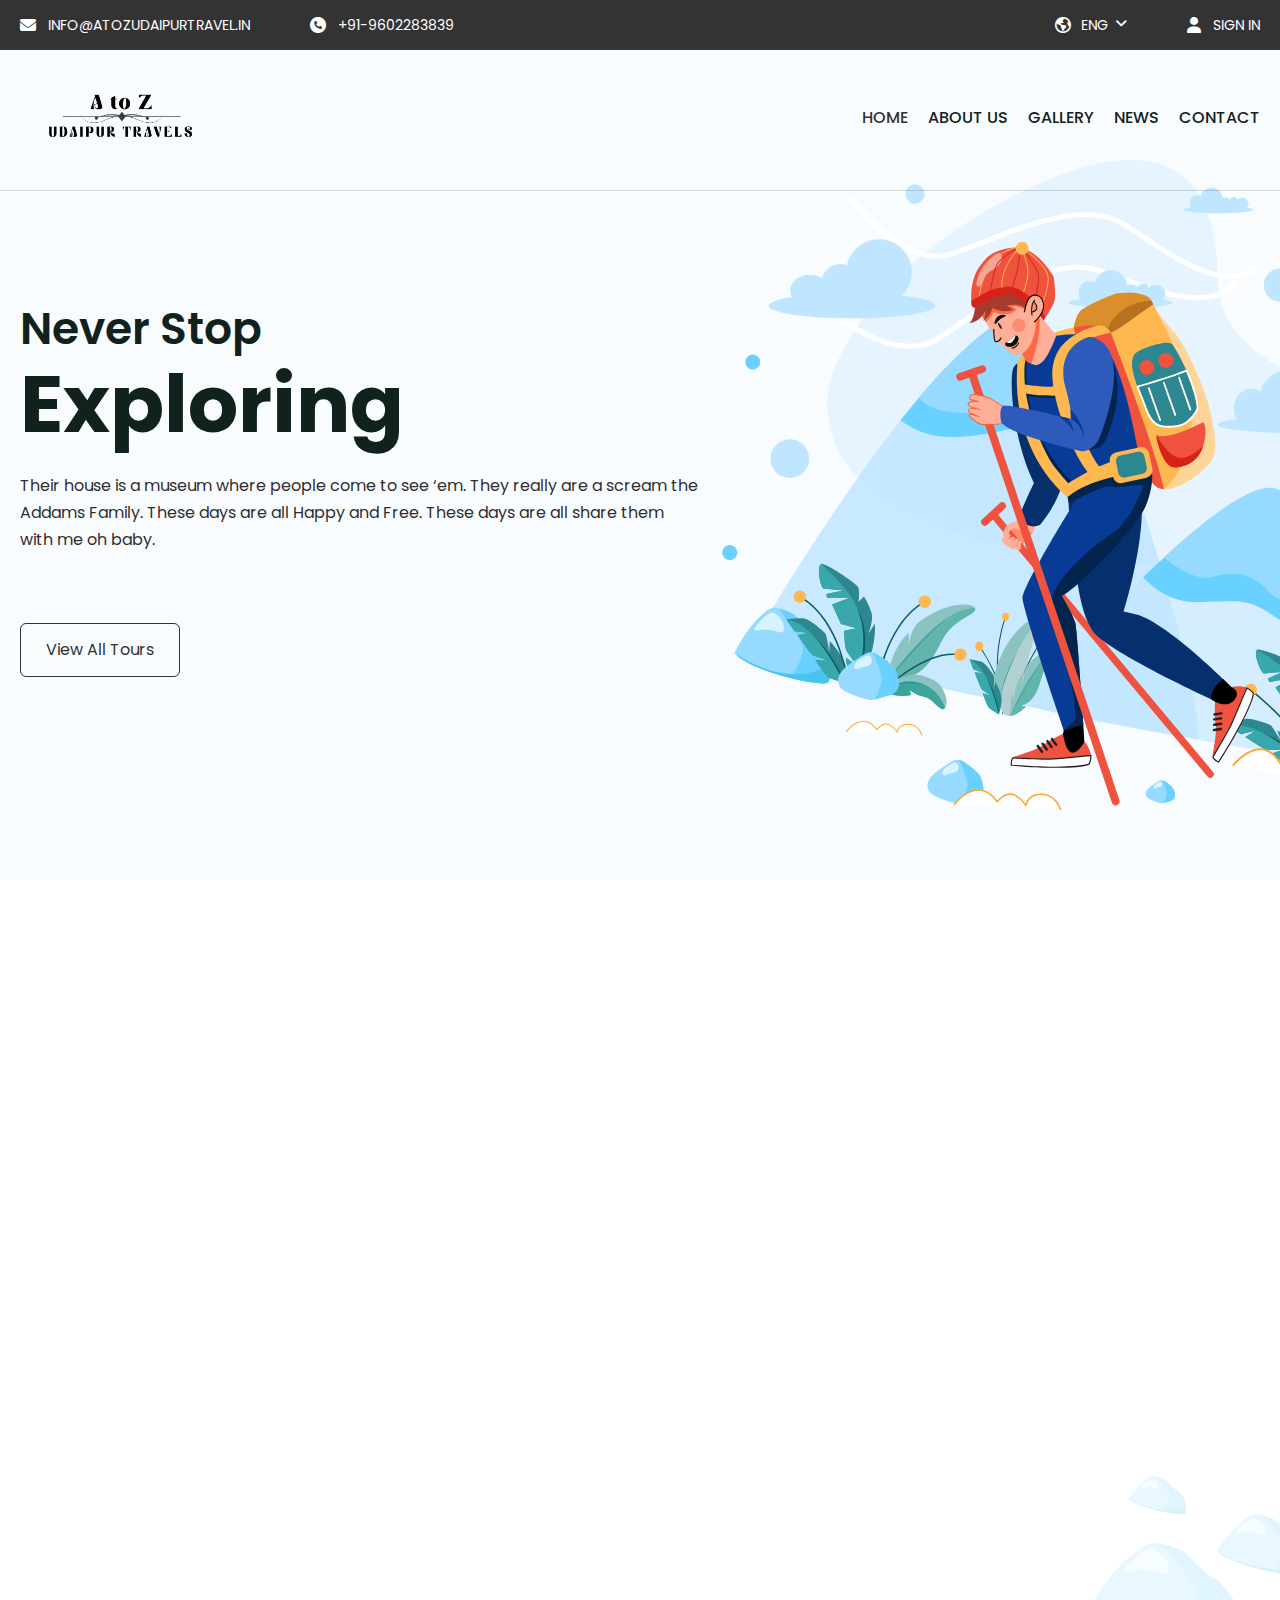
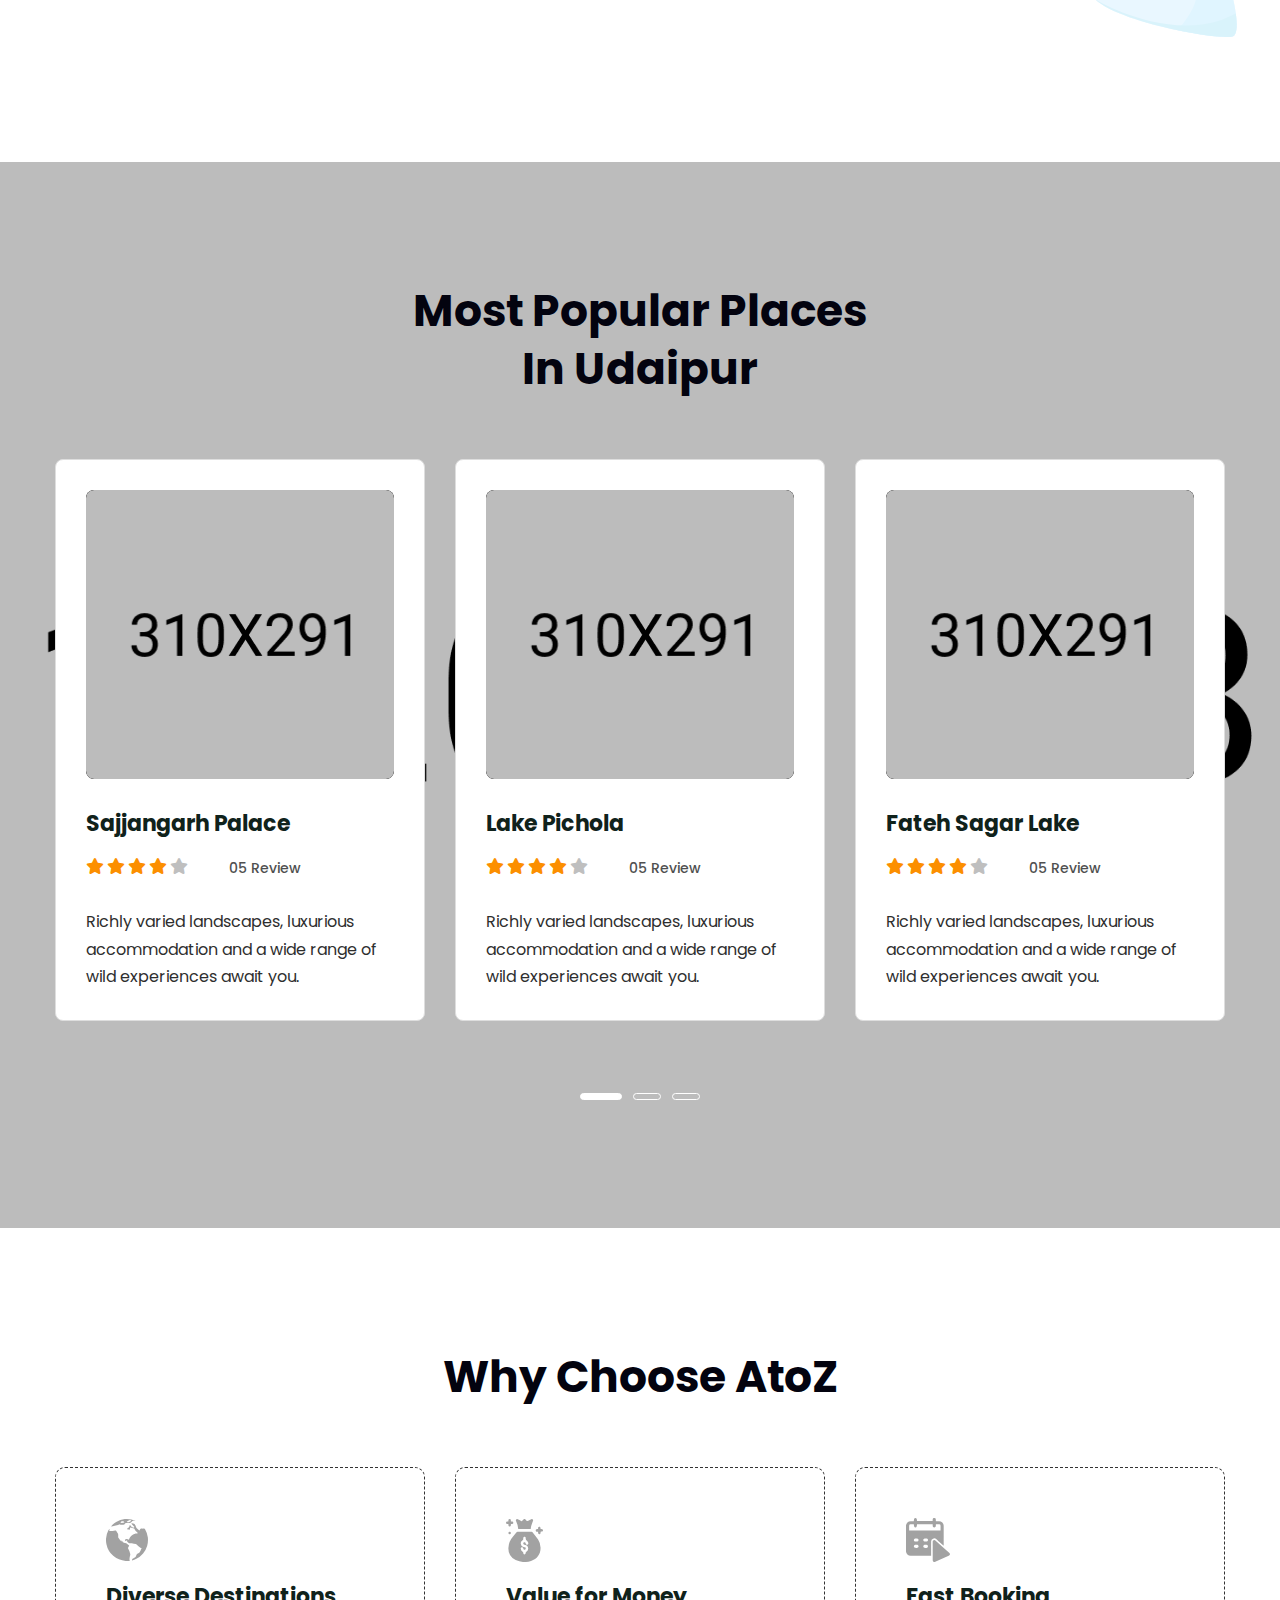
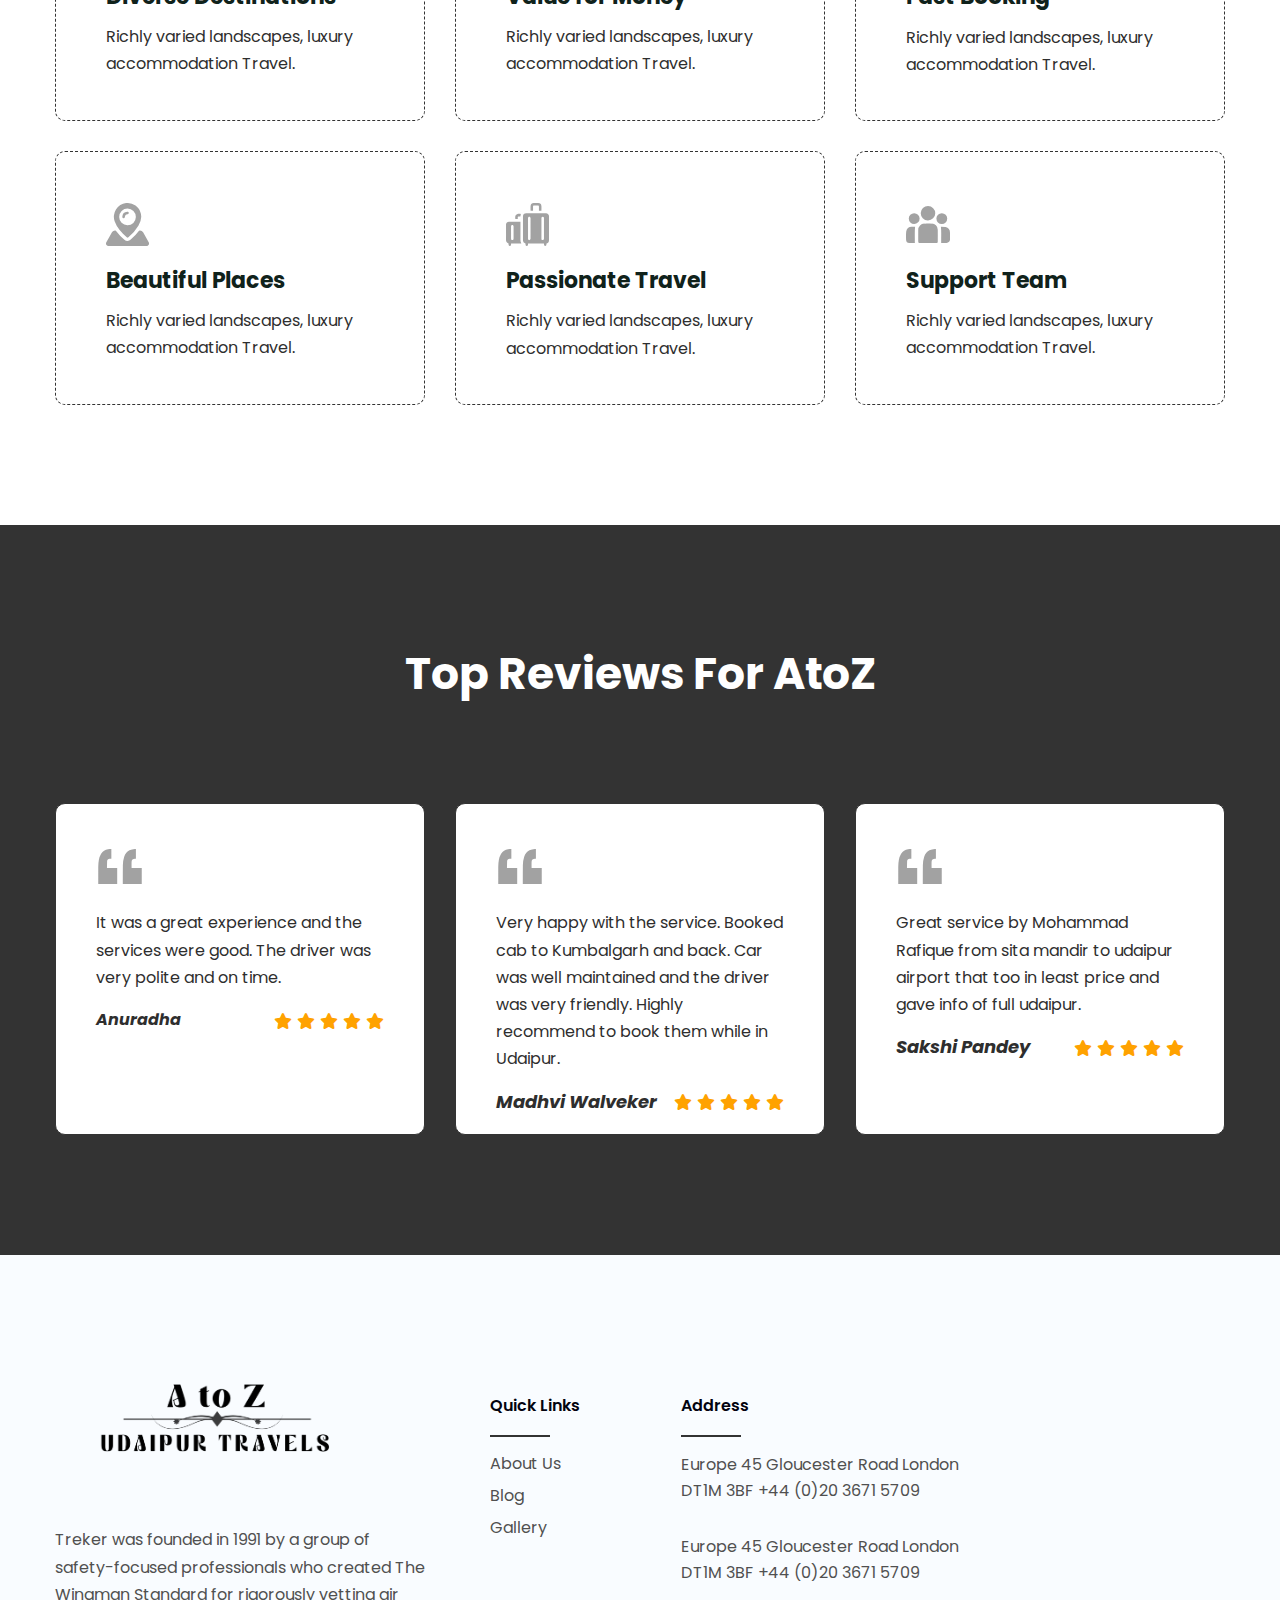
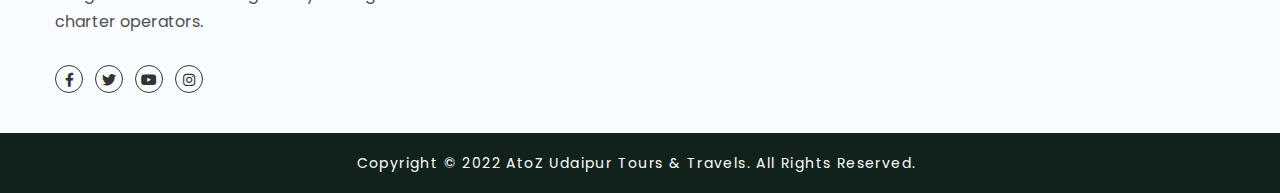
==== index.html @ 9db87d80 "updatw" ====
<!DOCTYPE html>
<html lang="en">
<head>
<meta charset="utf-8">
<title>AtoZ  Tours & Travel</title>
<!-- Stylesheets -->
<link href="css/bootstrap.css" rel="stylesheet">
<link href="css/style.css" rel="stylesheet">
<link rel="shortcut icon" href="images/favicon.png" type="image/x-icon">
<link rel="icon" href="images/favicon.png" type="image/x-icon">
<!-- Responsive -->
<meta http-equiv="X-UA-Compatible" content="IE=edge">
<meta name="viewport" content="width=device-width, initial-scale=1.0, maximum-scale=1.0, user-scalable=0">
<link href="css/responsive.css" rel="stylesheet">
<!--[if lt IE 9]><script src="https://cdnjs.cloudflare.com/ajax/libs/html5shiv/3.7.3/html5shiv.js"></script><![endif]--> 

</head>

<body>
  <div class="page-wrapper"> 
  
    <!-- Preloader -->
    <div class="preloader"></div> 
	
    <div class="search-backdrop"></div>
	
    <!-- Main Header-->
    <header class="main-header">
        <div class="header-top">
            <div class="auto-container">
                <div class="inner clearfix">
                    <div class="top-left clearfix">
                        <ul class="info clearfix">
                            <li><i class="icon fa fa-envelope"></i> <a href="mailto:INFO@TREKER.COM">info@atozudaipurtravel.in</a></li>
                            <li><i class="icon fa fa-phone-circle"></i> <a href="tel:+11256326501">+91-9602283839</a></li>
                        </ul>
                    </div>
                    <div class="top-right clearfix">
                        <div class="lang-box">
                            <div class="lang-btn clearfix"><span class="img far fa-globe-americas"></span><span class="txt">Eng</span><span class="icon far fa-angle-down"></span></div>
                            <ul class="lang-list">
                                <li><a href="#">Tur</a></li>
                                <li><a href="#">Esp</a></li>
                                <li><a href="#">Rus</a></li>
                            </ul>
                        </div>
                        <div class="login"><i class="icon fa fa-user"></i> <a href="#">SIGN IN</a></div>
                    </div>
                </div>
            </div>
        </div>
        <!-- Header Upper -->
        <div class="header-upper">        
            <div class="auto-container">
                <!-- Main Box -->
                <div class="main-box clearfix">
                    <!--Logo-->
                    <div class="logo-box">
                         <div class="logo"><a href="index.html" title="Treker"><img src="images/resource//logo.png" alt="" title="Treker" style="height: 90px;"></a></div>
                    </div>

                    <div class="nav-box clearfix">
                        <!--Nav Outer-->
                        <div class="nav-outer clearfix">         
                            <nav class="main-menu">
                                <ul class="navigation clearfix">
                                    <li class="current dropdown"><a href="index.html">Home</a>
                                        <ul>
                                            <li><a href="index.html">Home 01</a></li>
                                            <li><a href="index-2.html">Home 02</a></li>
                                        </ul>
                                    </li>
                                    <li class="dropdown"><a href="about.html">About Us</a>
                                        <!-- <ul>
                                            <li><a href="team.html">Our Team</a></li>
                                            <li><a href="team-member.html">Team Member</a></li>
                                            <li><a href="faq.html">FAQs</a></li>
                                        
                                        </ul> -->
                                    </li>
                                    <li><a href="gallery.html">Gallery</a></li>
                                  
                                        <!-- <ul>
                                            <li><a href="packages.html">Packages 01</a></li>
                                            <li><a href="booking.html">Booking</a></li>
                                        </ul> -->
                                      
                                    <!-- <li class="dropdown"><a href="shop.html">Shop</a>
                                        <ul>
                                            <li><a href="shop.html">Our Shop</a></li>
                                            <li><a href="product-single.html">Product Details</a></li>
                                            <li><a href="wishlist.html">My Wishlist</a></li>
                                            <li><a href="shopping-cart.html">Shopping Cart</a></li>
                                            <li><a href="checkout.html">Checkout</a></li>
                                            <li><a href="signup.html">Signup</a></li>
                                            <li><a href="login.html">Login</a></li>
                                            <li><a href="reset-password.html">Forgot Password</a></li>
                                        </ul>
                                    </li> -->
                                   
                                    <!-- <li><a href="trekking.html">Trekking</a></li>
                                    <li class="dropdown"><a href="#">Pages</a>
                                        <ul>
                                            <li><a href="activities.html">Activities</a></li>
                                            <li><a href="destinations-2.html">Destinations 02</a></li>
                                            <li><a href="tours.html">Tours</a></li>
                                            <li></li>
                                            <li><a href="packages-2.html">Packages 02</a></li>
                                            <li></li>
                                            <li><a href="terms-conditions.html">Terms & Conditions</a></li>
                                            <li><a href="error-page.html">404 Page</a></li>
                                        </ul>
                                    </li> -->
                                    <li class="dropdown"><a href="blog.html">News</a>
                                        <ul>
                                            <li><a href="blog.html">Our Blog</a></li>
                                            <!-- <li><a href="blog-2.html">Blog Classic</a></li> -->
                                            <li><a href="blog-single.html">Blog Details</a></li>
                                        </ul>
                                    </li>
                                    <li><a href="contact.html">Contact</a></li>
                                </ul>
                            </nav>
                            <!-- Main Menu End-->
                        </div>
                        <!--Nav Outer End-->
<!-- 
                        <div class="links-box clearfix">
                            <div class="link search-btn search-toggle"><span class="icon far fa-search"></span></div>
                            <div class="link fav-btn"><a href="#"><span class="icon far fa-heart"></span><span class="count">02</span></a></div>
                            <div class="link cart-btn"><a href="#" class="clearfix"><div class="cart-info"><span class="icon far fa-shopping-cart"></span>00 Items</div><div class="amount">$ 00:00</div></a></div>
                        </div> -->

                        <!-- Hidden Nav Toggler -->
                        <!-- <div class="nav-toggler">
                            <button class="hidden-bar-opener"><span class="icon"><img src="images/icons/menu-icon.svg" alt=""></span></button>
                        </div> -->

                    </div>

                    <!-- End Header Upper -->
                    <div class="search-box">
                        <div class="outer-container">
                            <div class="inner-box">
                                <div class="form-box">
                                    <div class="s-close-btn"><span class="icon far fa-times"></span></div>
                                    <span class="s-icon fa fa-search"></span>
                                    <form method="post" action="index.html">
                                        <div class="form-group">
                                            <input type="search" name="search" value="" placeholder="Search Here" required="">
                                        </div>
                                    </form>
                                </div>
                            </div>
                        </div>
                    </div>

                </div>
            </div>
        </div>
    </header>
    <!--End Main Header -->

    <!--Search Backdrop-->
    <div class="search-backdrop"></div>
		
    <!-- Menu Backdrop -->
    <div class="menu-backdrop"></div>

    <!-- Hidden Navigation Bar -->
    <section class="hidden-bar">
        <!-- Hidden Bar Wrapper -->
        <div class="hidden-bar-wrapper">
            <div class="hidden-bar-closer"><span class="icon"><svg class="icon-close" role="presentation" viewBox="0 0 16 14"><path d="M15 0L1 14m14 0L1 0" stroke="currentColor" fill="none" fill-rule="evenodd"></path></svg></span></div>
            <div class="nav-logo-box">
                <div class="logo"><a href="index.html" title="Treker"><img src="images/logo.svg" alt="" title="Treker"></a></div>
            </div>
            <!-- .Side-menu -->
            <div class="side-menu">
                 <ul class="navigation clearfix">
                    <li class="current dropdown"><a href="index.html">Home</a>
                        <ul>
                            <li><a href="index.html">Home 01</a></li>
                            <li><a href="index-2.html">Home 02</a></li>
                        </ul>
                    </li>
                    <li class="dropdown"><a href="about.html">About Us</a>
                        <ul>
                            <!-- <li><a href="team.html">Our Team</a></li>
                            <li><a href="team-member.html">Team Member</a></li>
                            <li><a href="faq.html">FAQs</a></li> -->
                          
                        </ul>
                    </li>
                    <li><a href="gallery.html">Gallery</a></li>
                    <!-- <li class="dropdown"><a href="shop.html">Shop</a>
                        <ul>
                            <li><a href="shop.html">Our Shop</a></li>
                            <li><a href="product-single.html">Product Details</a></li>
                            <li><a href="wishlist.html">My Wishlist</a></li>
                            <li><a href="shopping-cart.html">Shopping Cart</a></li>
                            <li><a href="checkout.html">Checkout</a></li>
                            <li><a href="signup.html">Signup</a></li>
                            <li><a href="login.html">Login</a></li>
                            <li><a href="reset-password.html">Forgot Password</a></li>
                        </ul>
                    </li> -->
             
                    <!-- <li><a href="trekking.html">Trekking</a></li>
                    <li class="dropdown"><a href="#">Pages</a>
                        <ul>
                            <li><a href="activities.html">Activities</a></li>
                            <li><a href="destinations-2.html">Destinations 02</a></li>
                            <li><a href="tours.html">Tours</a></li>
                            <li><a href="packages.html">Packages 01</a></li>
                            <li><a href="packages-2.html">Packages 02</a></li>
                            <li><a href="booking.html">Booking</a></li>
                            <li><a href="terms-conditions.html">Terms & Conditions</a></li>
                            <li><a href="error-page.html">404 Page</a></li>
                        </ul>
                    </li> -->
                    <li class="dropdown"><a href="blog.html">News</a>
                        <ul>
                            <li><a href="blog.html">Our Blog</a></li>
                            <!-- <li><a href="blog-2.html">Blog Classic</a></li> -->
                            <li><a href="blog-single.html">Blog Details</a></li>
                        </ul>
                    </li>
                    <li><a href="contact.html">Contact</a></li>
                </ul>
            </div><!-- /.Side-menu -->
        
        </div><!-- / Hidden Bar Wrapper -->
    </section>
    <!-- / Hidden Bar -->
	

    <!-- Banner Section -->
    <section class="banner-section">
        
        <div class="banner-container">
            <div class="banner-slider-box">
                <!--Slide Item-->
                <div class="slide-item">
                    <div class="auto-container">
                      <div class="content-box">
                            <div class="content">
                                <div class="clearfix">
                                    <div class="inner">
                                        <!-- <div class="bg-image"><img src="images/main-slider/banner-bg-text.svg" alt="" title=""></div> -->
                                        <h2>Never Stop</h2>
                                        <h1><span>Exploring</span></h1>
                                        <div class="text">Their house is a museum where people come to see ‘em. They really are a scream the Addams Family. These days are all Happy and Free. These days are all share them with me oh baby.</div>
                                        <div class="links-box clearfix">
                                            <div class="link"><a href="#" class="theme-btn btn-style-one"><span>View All Tours</span></a></div>
                                           
                                        </div>
                                    </div>
                                    
                                </div>
                            </div>
                            <div class="banner-image">
                                <div class="image"><img src="images/main-slider/banner-image-1.svg" alt="" title=""></div>
                            </div>
                        </div>
                    </div>
                </div>

            </div>
        </div>
    </section>
    <!--End Banner Section -->

    <!--About Us Section-->
    <section class="about-us">
        <div class="floated-icon right"><img src="images/resource/about-stone-right.svg" alt="" title=""></div>
        <div class="auto-container">
            <div class="row clearfix">
                <!--Text Col-->
                <div class="text-col col-lg-6 col-md-12 col-sm-12">
                    <div class="inner wow fadeInRight" data-wow-duration="1500ms" data-wow-delay="0ms">
                        <div class="title-box">
                            
                            <h2><span style="">Rajasthan</span> Best Travel Agency</h2>
                            <div class="text">Since 2014, we’ve helped more than 500,000 people of all ages enjoy the best outdoor experience of their lives. Whether it’s for one day or a two-week vacation, close to home or a foreign land.</div>
                        </div>
                        <div class="lower-box">
                            <div class="lower-inner clearfix">
                                <div class="text-content">
                                    <ul>
                                        <li>Ratione voluptatem.sequi nesciunt.</li>
                                        <li>Ratione voluptatem.</li>
                                        <li>Ratione voluptatem sequi.</li>
                                    </ul>
                                </div>
                               
                            </div>
                        </div>
                    </div>
                </div>
                <!--Image Col-->
                <div class="image-col col-lg-6 col-md-12 col-sm-12">
                    <div class="inner wow fadeInLeft" data-wow-duration="1500ms" data-wow-delay="0ms">
                        <div class="bg-image">
                            <img src="images/resource/about-vector-1.png" alt="" title="">
                        </div>
                        <div class="image-box">
                            <img src="images/resource/about-image-1.svg" alt="" title="">
                        </div>
                    </div>
                </div>
            </div>
        </div>
    </section>

    <!--Popular Section-->
    <section class="popular-section">
        <div class="bg-layer" style="background-image: url(images/background/image-1.jpg);"></div>
        <div class="auto-container">
            <div class="title-box centered">
                <h2><span> Most Popular Places in Udaipur</span></h2>
            </div>
            <div class="carousel-box">
                <div class="popular-carousel owl-theme owl-carousel">
				
                    <!-- Block -->
                    <div class="trek-block-one">
                        <div class="inner-box">
                            <div class="image-box">
                                <div class="image"><a href="packages.html"><img src="images/resource/f-image-1.jpg" alt="" title=""></a></div>
                            </div>
                            <div class="lower-content">
                                <h4><a href="packages.html">Sajjangarh Palace</a></h4>
                                <div class="ratings clearfix">
                                    <div class="stars"><i class="fa fa-star"></i><i class="fa fa-star"></i><i class="fa fa-star"></i><i class="fa fa-star"></i><i class="fa fa-star empty"></i></div>
                                    <div class="rev"><a href="#">05 Review</a></div>
                                </div>
                                <div class="text">Richly varied landscapes, luxurious accommodation and a wide range of wild experiences await you. </div>
                            </div>
                            <!-- -->
                        </div>
                    </div>

                  
                    <div class="trek-block-one">
                        <div class="inner-box">
                            <div class="image-box">
                                <div class="image"><a href="packages.html"><img src="images/resource/f-image-2.jpg" alt="" title=""></a></div>
                              
                            </div>
                            <div class="lower-content">
                                <h4><a href="packages.html">Lake Pichola</a></h4>
                                <div class="ratings clearfix">
                                    <div class="stars"><i class="fa fa-star"></i><i class="fa fa-star"></i><i class="fa fa-star"></i><i class="fa fa-star"></i><i class="fa fa-star empty"></i></div>
                                    <div class="rev"><a href="packages.html">05 Review</a></div>
                                </div>
                                <div class="text">Richly varied landscapes, luxurious accommodation and a wide range of wild experiences await you. </div>
                            </div>
                           
                        </div>
                    </div>

                  
                    <div class="trek-block-one">
                        <div class="inner-box">
                            <div class="image-box">
                                <div class="image"><a href="packages.html"><img src="images/resource/f-image-3.jpg" alt="" title=""></a></div>
                               
                            </div>
                            <div class="lower-content">
                                <h4><a href="#">Fateh Sagar Lake</a></h4>
                                <div class="ratings clearfix">
                                    <div class="stars"><i class="fa fa-star"></i><i class="fa fa-star"></i><i class="fa fa-star"></i><i class="fa fa-star"></i><i class="fa fa-star empty"></i></div>
                                    <div class="rev"><a href="packages.html">05 Review</a></div>
                                </div>
                                <div class="text">Richly varied landscapes, luxurious accommodation and a wide range of wild experiences await you. </div>
                            </div>
                           
                        </div>
                    </div>

                    <!-- Block -->
                    <div class="trek-block-one">
                        <div class="inner-box">
                            <div class="image-box">
                                <div class="image"><a href="packages.html"><img src="images/resource/f-image-1.jpg" alt="" title=""></a></div>
                               
                            </div>
                            <div class="lower-content">
                                <h4><a href="packages.html">Jagmandir</a></h4>
                                <div class="ratings clearfix">
                                    <div class="stars"><i class="fa fa-star"></i><i class="fa fa-star"></i><i class="fa fa-star"></i><i class="fa fa-star"></i><i class="fa fa-star empty"></i></div>
                                    <div class="rev"><a href="#">05 Review</a></div>
                                </div>
                                <div class="text">Richly varied landscapes, luxurious accommodation and a wide range of wild experiences await you. </div>
                            </div>
                          
                        </div>
                    </div>

                  
                    <div class="trek-block-one">
                        <div class="inner-box">
                            <div class="image-box">
                                <div class="image"><a href="packages.html"><img src="images/resource/f-image-2.jpg" alt="" title=""></a></div>
                               
                            </div>
                            <div class="lower-content">
                                <h4><a href="packages.html">Saheliyon Ki Bari</a></h4>
                                <div class="ratings clearfix">
                                    <div class="stars"><i class="fa fa-star"></i><i class="fa fa-star"></i><i class="fa fa-star"></i><i class="fa fa-star"></i><i class="fa fa-star empty"></i></div>
                                    <div class="rev"><a href="packages.html">05 Review</a></div>
                                </div>
                                <div class="text">Richly varied landscapes, luxurious accommodation and a wide range of wild experiences await you. </div>
                            </div>
                          
                        </div>
                    </div>

                  
                    <div class="trek-block-one">
                        <div class="inner-box">
                            <div class="image-box">
                                <div class="image"><a href="packages.html"><img src="images/resource/f-image-3.jpg" alt="" title=""></a></div>
                                
                            </div>
                            <div class="lower-content">
                                <h4><a href="#">Doodh Talai</a></h4>
                                <div class="ratings clearfix">
                                    <div class="stars"><i class="fa fa-star"></i><i class="fa fa-star"></i><i class="fa fa-star"></i><i class="fa fa-star"></i><i class="fa fa-star empty"></i></div>
                                    <div class="rev"><a href="packages.html">05 Review</a></div>
                                </div>
                                <div class="text">Richly varied landscapes, luxurious accommodation and a wide range of wild experiences await you. </div>
                            </div>
                           
                        </div>
                    </div>
					
					<!-- Block -->
                    <div class="trek-block-one">
                        <div class="inner-box">
                            <div class="image-box">
                                <div class="image"><a href="packages.html"><img src="images/resource/f-image-1.jpg" alt="" title=""></a></div>
                                
                            </div>
                            <div class="lower-content">
                                <h4><a href="packages.html">City Palace</a></h4>
                                <div class="ratings clearfix">
                                    <div class="stars"><i class="fa fa-star"></i><i class="fa fa-star"></i><i class="fa fa-star"></i><i class="fa fa-star"></i><i class="fa fa-star empty"></i></div>
                                    <div class="rev"><a href="#">05 Review</a></div>
                                </div>
                                <div class="text">Richly varied landscapes, luxurious accommodation and a wide range of wild experiences await you. </div>
                            </div>
                           
                        </div>
                    </div>

                  
                    <div class="trek-block-one">
                        <div class="inner-box">
                            <div class="image-box">
                                <div class="image"><a href="packages.html"><img src="images/resource/f-image-2.jpg" alt="" title=""></a></div>
                                
                            </div>
                            <div class="lower-content">
                                <h4><a href="packages.html">Gangaur ghat</a></h4>
                                <div class="ratings clearfix">
                                    <div class="stars"><i class="fa fa-star"></i><i class="fa fa-star"></i><i class="fa fa-star"></i><i class="fa fa-star"></i><i class="fa fa-star empty"></i></div>
                                    <div class="rev"><a href="packages.html">05 Review</a></div>
                                </div>
                                <div class="text">Richly varied landscapes, luxurious accommodation and a wide range of wild experiences await you. </div>
                            </div>
                           
                        </div>
                    </div>

                  
                    <div class="trek-block-one">
                        <div class="inner-box">
                            <div class="image-box">
                                <div class="image"><a href="packages.html"><img src="images/resource/f-image-3.jpg" alt="" title=""></a></div>
                                
                            </div>
                            <div class="lower-content">
                                <h4><a href="#">sukhadiya circle</a></h4>
                                <div class="ratings clearfix">
                                    <div class="stars"><i class="fa fa-star"></i><i class="fa fa-star"></i><i class="fa fa-star"></i><i class="fa fa-star"></i><i class="fa fa-star empty"></i></div>
                                    <div class="rev"><a href="packages.html">05 Review</a></div>
                                </div>
                                <div class="text">Richly varied landscapes, luxurious accommodation and a wide range of wild experiences await you. </div>
                            </div>
                          
                        </div>
                    </div>

                </div>
            </div>
        </div>
    </section>

   <!--Why Section-->
   <section class="why-two">
    <div class="auto-container">

        <div class="title-box centered">
            
            <h2><span>Why Choose AtoZ</span></h2>
        </div>

        <div class="content-box">
            <div class="row clearfix">
                <div class="why-block-two col-xl-4 col-lg-4 col-md-6 col-sm-12">
                    <div class="inner-box">
                        <div class="icon-box"><img src="images/resource/icon-1.svg" alt="" style="filter: grayscale(100%);"></div>
                        <h4>Diverse Destinations</h4>
                        <div class="text">Richly varied landscapes, luxury accommodation Travel.</div>
                    </div>
                </div>
                <div class="why-block-two col-xl-4 col-lg-4 col-md-6 col-sm-12">
                    <div class="inner-box">
                        <div class="icon-box"><img src="images/resource/icon-2.svg" alt="" style="filter: grayscale(100%);"></div>
                        <h4>Value for Money</h4>
                        <div class="text">Richly varied landscapes, luxury accommodation Travel.</div>
                    </div>
                </div>
                <div class="why-block-two col-xl-4 col-lg-4 col-md-6 col-sm-12">
                    <div class="inner-box">
                        <div class="icon-box"><img src="images/resource/icon-4.svg" alt="" style="filter: grayscale(100%);"></div>
                        <h4>Fast Booking</h4>
                        <div class="text">Richly varied landscapes, luxury accommodation Travel.</div>
                    </div>
                </div>
                <div class="why-block-two col-xl-4 col-lg-4 col-md-6 col-sm-12">
                    <div class="inner-box">
                        <div class="icon-box"><img src="images/resource/icon-3.svg" alt="" style="filter: grayscale(100%);"></div>
                        <h4>Beautiful Places</h4>
                        <div class="text">Richly varied landscapes, luxury accommodation Travel.</div>
                    </div>
                </div>
                <div class="why-block-two col-xl-4 col-lg-4 col-md-6 col-sm-12">
                    <div class="inner-box">
                        <div class="icon-box"><img src="images/resource/icon-6.svg" alt="" style="filter: grayscale(100%);"></div>
                        <h4>Passionate Travel</h4>
                        <div class="text">Richly varied landscapes, luxury accommodation Travel.</div>
                    </div>
                </div>
                <div class="why-block-two col-xl-4 col-lg-4 col-md-6 col-sm-12">
                    <div class="inner-box">
                        <div class="icon-box"><img src="images/resource/icon-5.svg" alt="" style="filter: grayscale(100%);"></div>
                        <h4>Support Team</h4>
                        <div class="text">Richly varied landscapes, luxury accommodation Travel.</div>
                    </div>
                </div>
            </div>
        </div>
    </div>
</section>

    <!--Trending Destinations Section Sta-->
    <!-- <section class="trending-destinations">
        <div class="auto-container">

            <div class="title-box centered">
                <div class="subtitle">Top Destinations</div>
                <h2><span>Trending Destinations</span></h2>
            </div>

            <div class="gallery-box">
                <div class="masonry-container row clearfix">
                   
                    <div class="dest-block-one masonry-item col-lg-8 col-md-12 col-sm-12">
                        <div class="inner-box">
                            <div class="image-box"><a href="#"><img src="images/resource/gallery-1.jpg" alt=""></a></div>
                            <div class="hvr-box">
                                <div class="cap-box">
                                    <div class="cap-inner clearfix">
                                        <h4><a href="tours.html">Rajasthan</a></h4>
                                        <div class="tour-count"><span>15 Tours</span></div>
                                    </div>
                                </div>
                            </div>
                        </div>
                    </div>
                   
                    <div class="dest-block-one masonry-item column-width col-lg-4 col-md-6 col-sm-12">
                        <div class="inner-box">
                            <div class="image-box"><a href="#"><img src="images/resource/gallery-2.jpg" alt=""></a></div>
                            <div class="hvr-box alt-hvr">
                                <div class="cap-box">
                                    <div class="cap-inner clearfix">
                                        <h4><a href="tours.html">Rajasthan</a></h4>
                                        <div class="tour-count"><span>15 Tours</span></div>
                                    </div>
                                </div>
                            </div>
                        </div>
                    </div>
                   
                    <div class="dest-block-one masonry-item col-lg-6 col-md-6 col-sm-12">
                        <div class="inner-box">
                            <div class="image-box"><a href="#"><img src="images/resource/gallery-3.jpg" alt=""></a></div>
                            <div class="hvr-box">
                                <div class="cap-box">
                                    <div class="cap-inner clearfix">
                                        <h4><a href="tours.html">Rajasthan</a></h4>
                                        <div class="tour-count"><span>15 Tours</span></div>
                                    </div>
                                </div>
                            </div>
                        </div>
                    </div>
                   
                    <div class="dest-block-one masonry-item col-lg-6 col-md-6 col-sm-12">
                        <div class="inner-box">
                            <div class="image-box"><a href="#"><img src="images/resource/gallery-4.jpg" alt=""></a></div>
                            <div class="hvr-box">
                                <div class="cap-box">
                                    <div class="cap-inner clearfix">
                                        <h4><a href="tours.html">Rajasthan</a></h4>
                                        <div class="tour-count"><span>15 Tours</span></div>
                                    </div>
                                </div>
                            </div>
                        </div>
                    </div>
                   
                    <div class="dest-block-one masonry-item column-width col-lg-4 col-md-6 col-sm-12">
                        <div class="inner-box">
                            <div class="image-box"><a href="#"><img src="images/resource/gallery-5.jpg" alt=""></a></div>
                            <div class="hvr-box alt-hvr">
                                <div class="cap-box">
                                    <div class="cap-inner clearfix">
                                        <h4><a href="tours.html">Rajasthan</a></h4>
                                        <div class="tour-count"><span>15 Tours</span></div>
                                    </div>
                                </div>
                            </div>
                        </div>
                    </div>
                   
                    <div class="dest-block-one masonry-item col-lg-8 col-md-12 col-sm-12">
                        <div class="inner-box">
                            <div class="image-box"><a href="#"><img src="images/resource/gallery-6.jpg" alt=""></a></div>
                            <div class="hvr-box">
                                <div class="cap-box">
                                    <div class="cap-inner clearfix">
                                        <h4><a href="tours.html">Rajasthan</a></h4>
                                        <div class="tour-count"><span>15 Tours</span></div>
                                    </div>
                                </div>
                            </div>
                        </div>
                    </div>
                </div>
            </div>
        </div>
    </section> -->
 <!--Trending Destinations Section End-->
   

    <!--Testimonials Section Start-->
    <section class="testimonials-one">
        <div class="bg-layer" style="background-color:#333;"></div>
        <div class="auto-container">
            <div class="title-box centered">
                <h2 style="color: white;"><i  style="background-color: #9cb0d62a;"></i><span>Top Reviews for AtoZ</span></h2>
            </div>
            <div class="carousel-box">
                <div class="testi-carousel owl-theme owl-carousel">
                    <!--Testi Block-->
                    <div class="testi-block">
                        <div class="inner-box"style="height: 300px" >
                            <div class="icon"><img src="images/icons/quotes-4.svg" alt=""style="filter:grayscale(100%);"></div>
                           
                            <div class="text">It was a great experience and the services were good. The driver was very polite and on time.
                            </div>
                            <div class="info">
                                <div class="rating"><div class="stars"><i class="fa fa-star"></i><i class="fa fa-star"></i><i class="fa fa-star"></i><i class="fa fa-star"></i><i class="fa fa-star"></i></div></div>
                            </div>
                                <div class="name" style="font-weight: bold; font-style: italic;">Anuradha</div>
                                
                        </div>
                    </div>

                    <!--Testi Block-->
                    <div class="testi-block">
                        <div class="inner-box" style="height: 300px">
                            <div class="icon"><img src="images/icons/quotes-4.svg" alt=""style="filter:grayscale(100%);"></div>
                           
                            <div class="text" >Very happy with the service. Booked cab to Kumbalgarh and back. Car was well maintained and the driver was very friendly. Highly recommend to book them while in Udaipur.
                            </div>
                            <div class="info" >
                                <div class="rating" ><div class="stars" ><i class="fa fa-star"></i><i class="fa fa-star"></i><i class="fa fa-star"></i><i class="fa fa-star"></i><i class="fa fa-star"></i></div></div>
                                <div class="name"style="font-weight: bold; font-style: italic;">Madhvi Walveker</div>
                              
                            </div>
                        </div>
                    </div>

                   
                    <!--Testi Block-->
                    <div class="testi-block">
                        <div class="inner-box"style="height: 300px">
                            <div class="icon"><img src="images/icons/quotes-4.svg" alt="" style="filter:grayscale(100%);"></div>
                           
                            <div class="text">Great service by Mohammad Rafique from sita mandir to udaipur airport that too in least price and gave info of full udaipur.</div>
                            <div class="info">
                                <div class="rating"><div class="stars"><i class="fa fa-star"></i><i class="fa fa-star"></i><i class="fa fa-star"></i><i class="fa fa-star"></i><i class="fa fa-star"></i></div></div>
                                <div class="name"style="font-weight: bold; font-style: italic;">Sakshi Pandey</div>

                            </div>
                        </div>
                    </div>

              
                </div>
            </div>
        </div>
    </section>
<!--Testimonials Section End-->
    
    <!--News Section Start-->
    <!-- <section class="news-section">
        <div class="floated-icon left"><img src="images/resource/stones-left.svg" alt="" title=""></div>
        <div class="floated-icon right"><img src="images/resource/stones-right.svg" alt="" title=""></div>
        <div class="bg-layer" style="background-image: url(images/background/image-1.jpg);"></div>
        <div class="auto-container">
            <div class="title-box centered">
                <div class="subtitle">Treker Top News</div>
                <h2><span>Treker Latest News</span></h2>
            </div>
            <div class="content-box">
                <div class="row clearfix">
                  
                    <div class="news-block-one col-xl-4 col-lg-6 col-md-6 col-sm-12">
                        <div class="inner-box wow fadeInLeft" data-wow-delay="0ms" data-wow-duration="1500ms">
                            <div class="image-box">
                                <div class="image"><a href="blog-single.html"><img src="images/resource/news-1.jpg" alt="" title=""></a></div>
                                <div class="cat"><span>Trekking</span></div>
                            </div>
                            <div class="lower-content">
                                <div class="info">
                                    <span class="i-block">By : Sword Joy</span> &ensp; | &ensp; <span class="i-block">20 March 2022</span>
                                </div>
                                <h4><a href="blog-single.html">THE UPCOMING WBC CHAMP SHIPS 2022 in feb</a></h4>
                                <div class="text">Fight School has specialized in martial arts since 1986 and has one of the most innovative.</div>
                            </div>
                        </div>
                    </div>

                  
                    <div class="news-block-one alternate col-xl-4 col-lg-6 col-md-6 col-sm-12">
                        <div class="inner-box wow fadeInUp" data-wow-delay="0ms" data-wow-duration="1500ms">
                            <div class="lower-content">
                                <div class="info">
                                    <span class="i-block">By : Sword Joy</span> &ensp; | &ensp; <span class="i-block">20 March 2022</span>
                                </div>
                                <h4><a href="blog-single.html">THE BEST BOXERS IN THEIR WEIGH Target CATEGOR</a></h4>
                                <div class="text">Fight School has specialized in martial arts since 1986 and has one of the most innovative.</div>
                            </div>
                            <div class="image-box">
                                <div class="image"><a href="blog-single.html"><img src="images/resource/news-2.jpg" alt="" title=""></a></div>
                                <div class="cat"><span>Trekking</span></div>
                            </div>
                        </div>
                    </div>

                  
                    <div class="news-block-one col-xl-4 col-lg-6 col-md-6 col-sm-12">
                        <div class="inner-box wow fadeInRight" data-wow-delay="0ms" data-wow-duration="1500ms">
                            <div class="image-box">
                                <div class="image"><a href="blog-single.html"><img src="images/resource/news-3.jpg" alt="" title=""></a></div>
                                <div class="cat"><span>Trekking</span></div>
                            </div>
                            <div class="lower-content">
                                <div class="info">
                                    <span class="i-block">By : Sword Joy</span> &ensp; | &ensp; <span class="i-block">20 March 2022</span>
                                </div>
                                <h4><a href="blog-single.html">EFFECTIVE STRATEGIES & TIPS FROM THE BEST</a></h4>
                                <div class="text">Fight School has specialized in martial arts since 1986 and has one of the most innovative.</div>
                            </div>
                        </div>
                    </div>

                </div>
            </div>
        </div>
    </section> -->
 <!--News Section End-->

    <!--Subscribe Section Start-->
    <!-- <section class="subscribe-section">
        
        <div class="auto-container">
            <div class="content-box">
                <div class="bg-layer" style="background-image: url(images/background/newsletter-bg.png);"></div>
                <div class="row clearfix">
                    <div class="image-col col-xl-5 col-lg-6 col-md-12 col-sm-12">
                        <div class="inner">
                            <div class="image"><img src="images/resource/newsletter-image.svg" alt=""></div>
                        </div>
                    </div>

                    <div class="text-col col-xl-7 col-lg-6 col-md-12 col-sm-12">
                        <div class="inner">
                            <div class="title">
                                <div class="subtitle">Newsletter</div>
                                <h2>SUBSCRIBE NOW</h2>
                                <div class="text">Fight School has specialized in martial arts since 1986 and has one of the most innovative programs in the nation.</div>
                            </div>
                            <div class="form-box subscribe-form">
                                <form method="post" action="index.html">
                                    <div class="form-group">
                                        <div class="field-inner">
                                            <span class="icon alt-icon far fa-envelope"></span>
                                            <input type="email" name="email" value="" placeholder="Email Address">
                                        </div>
                                        <button type="submit" class="theme-btn btn-style-one"><span>SUBSCRIBE <i class="icon fa fa-paper-plane"></i></span></button>
                                    </div>
                                </form>
                            </div>
                        </div>
                    </div>
                </div>
            </div>
        </div>
    </section> -->
     <!--Subscribe Section End-->
    <!--Main Footer-->
    <footer class="footer-two">
        <div class="bg-layer"></div>
        <div class="upper-section">
            <div class="auto-container">

                <div class="row clearfix">

                    <div class="footer-column col-xl-4 col-lg-12 col-md-12 col-sm-12">
                        <!--Logo-->
                        <div class="footer-logo">
                            <div class="logo"><a href="index.html" title="Treker"><img src="images/resource/logo.png" alt="" title="Treker" style="padding-right:20%;"></a></div>
                        </div>
                        <div class="footer-text">Treker was founded in 1991 by a group of safety-focused professionals who created The Wingman Standard for rigorously vetting air charter operators.</div>
                        <div class="social-links">
                            <ul class="clearfix">
                                <li><a href="#"><i class="fab fa-facebook-f"></i></a></li>
                                <li><a href="#"><i class="fab fa-twitter"></i></a></li>
                                <li><a href="#"><i class="fab fa-youtube"></i></a></li>
                                <li><a href="#"><i class="fab fa-instagram"></i></a></li>
                            </ul>
                        </div>
                    </div>

                    <div class="big-column col-xl-8 col-lg-12 col-md-12 col-sm-12">
                        <div class="row clearfix">

                            <div class="footer-column col-lg-3 col-md-4 col-sm-12">
                                <h6>Quick links</h6>
                                <div class="links">
                                    <ul>
                                        <li><a href="about.html">About us</a></li>
                                        
                                        <li><a href="blog.html">Blog</a></li>
                                        <li><a href="gallery.html">Gallery</a></li>
                                   
                                    </ul>
                                </div>
                            </div>

                            <div class="info-block col-lg-6 col-md-4 col-sm-12">
                                <h6>Address</h6>
                                <div class="info">
                                    <ul>
                                        <li>Europe 45 Gloucester Road London DT1M 3BF <a href="tel:+44(0)2036715709">+44 (0)20 3671 5709</a></li>
                                        <li>Europe 45 Gloucester Road London DT1M 3BF <a href="tel:+44(0)2036715709">+44 (0)20 3671 5709</a></li>
                                    </ul>
                                </div>
                            </div>

                        </div>
                    </div>
                </div>
            </div>
        </div>

        <div class="f-bottom">
            <div class="auto-container">
                <div class="inner clearfix">
                    <div class="copyright" style="margin-left: 15%;" >Copyright &copy; 2022 AtoZ Udaipur Tours & Travels. All Rights Reserved.<span style="visibility: hidden;">Designed by ThemeIM</span> </div>
                </div>
            </div>
        </div>

    </footer>

</div>
<!--End pagewrapper--> 

<!--Scroll to top-->
<div class="scroll-to-top scroll-to-target" data-target="html"><span class="icon"><img src="images/icons/arrow-up.svg" alt="" title="Go To Top"></span></div>

<script src="js/jquery.js"></script>
<script src="js/popper.min.js"></script>
<script src="js/bootstrap.min.js"></script>
<script src="js/jquery-ui.js"></script>
<script src="js/jquery.fancybox.js"></script>
<script src="js/isotope.js"></script>
<script src="js/touchspin.js"></script>
<script src="js/owl.js"></script>
<script src="js/wow.js"></script>
<script src="js/custom-script.js"></script>
</body>
</html>
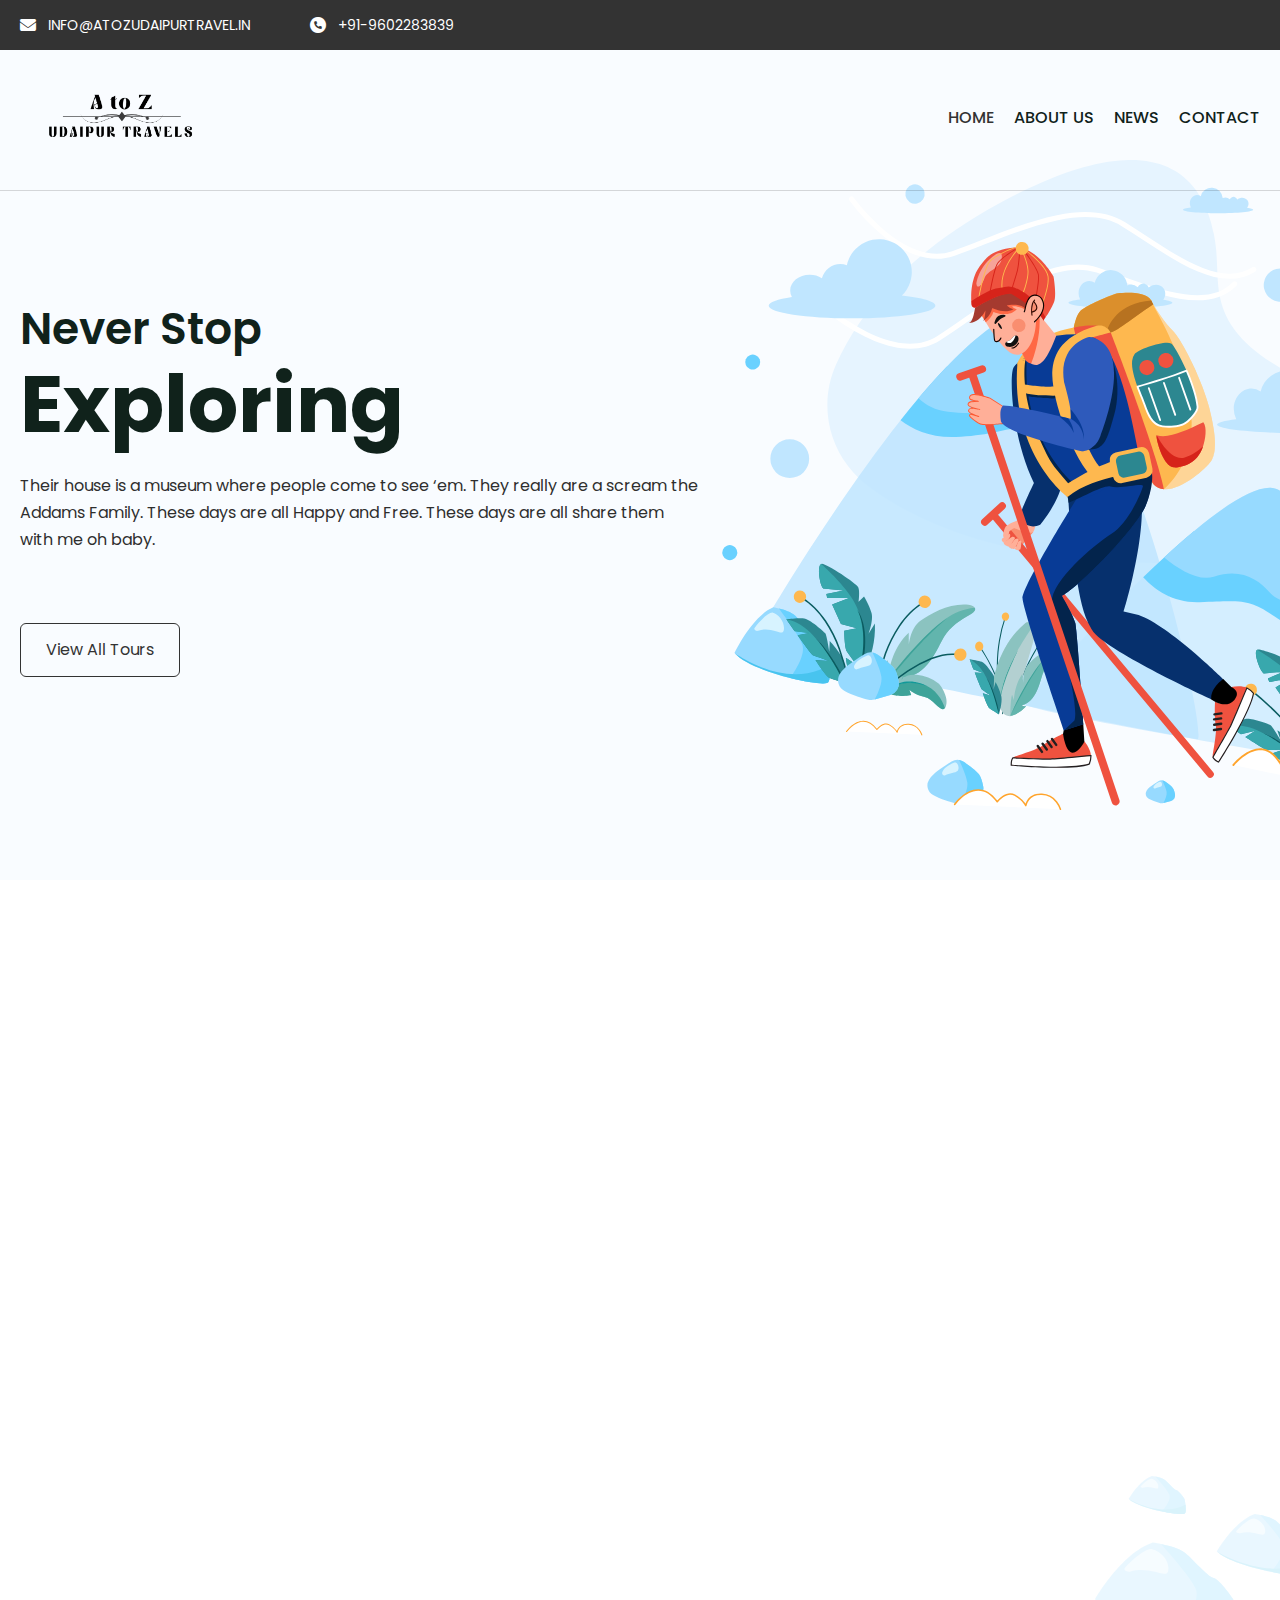
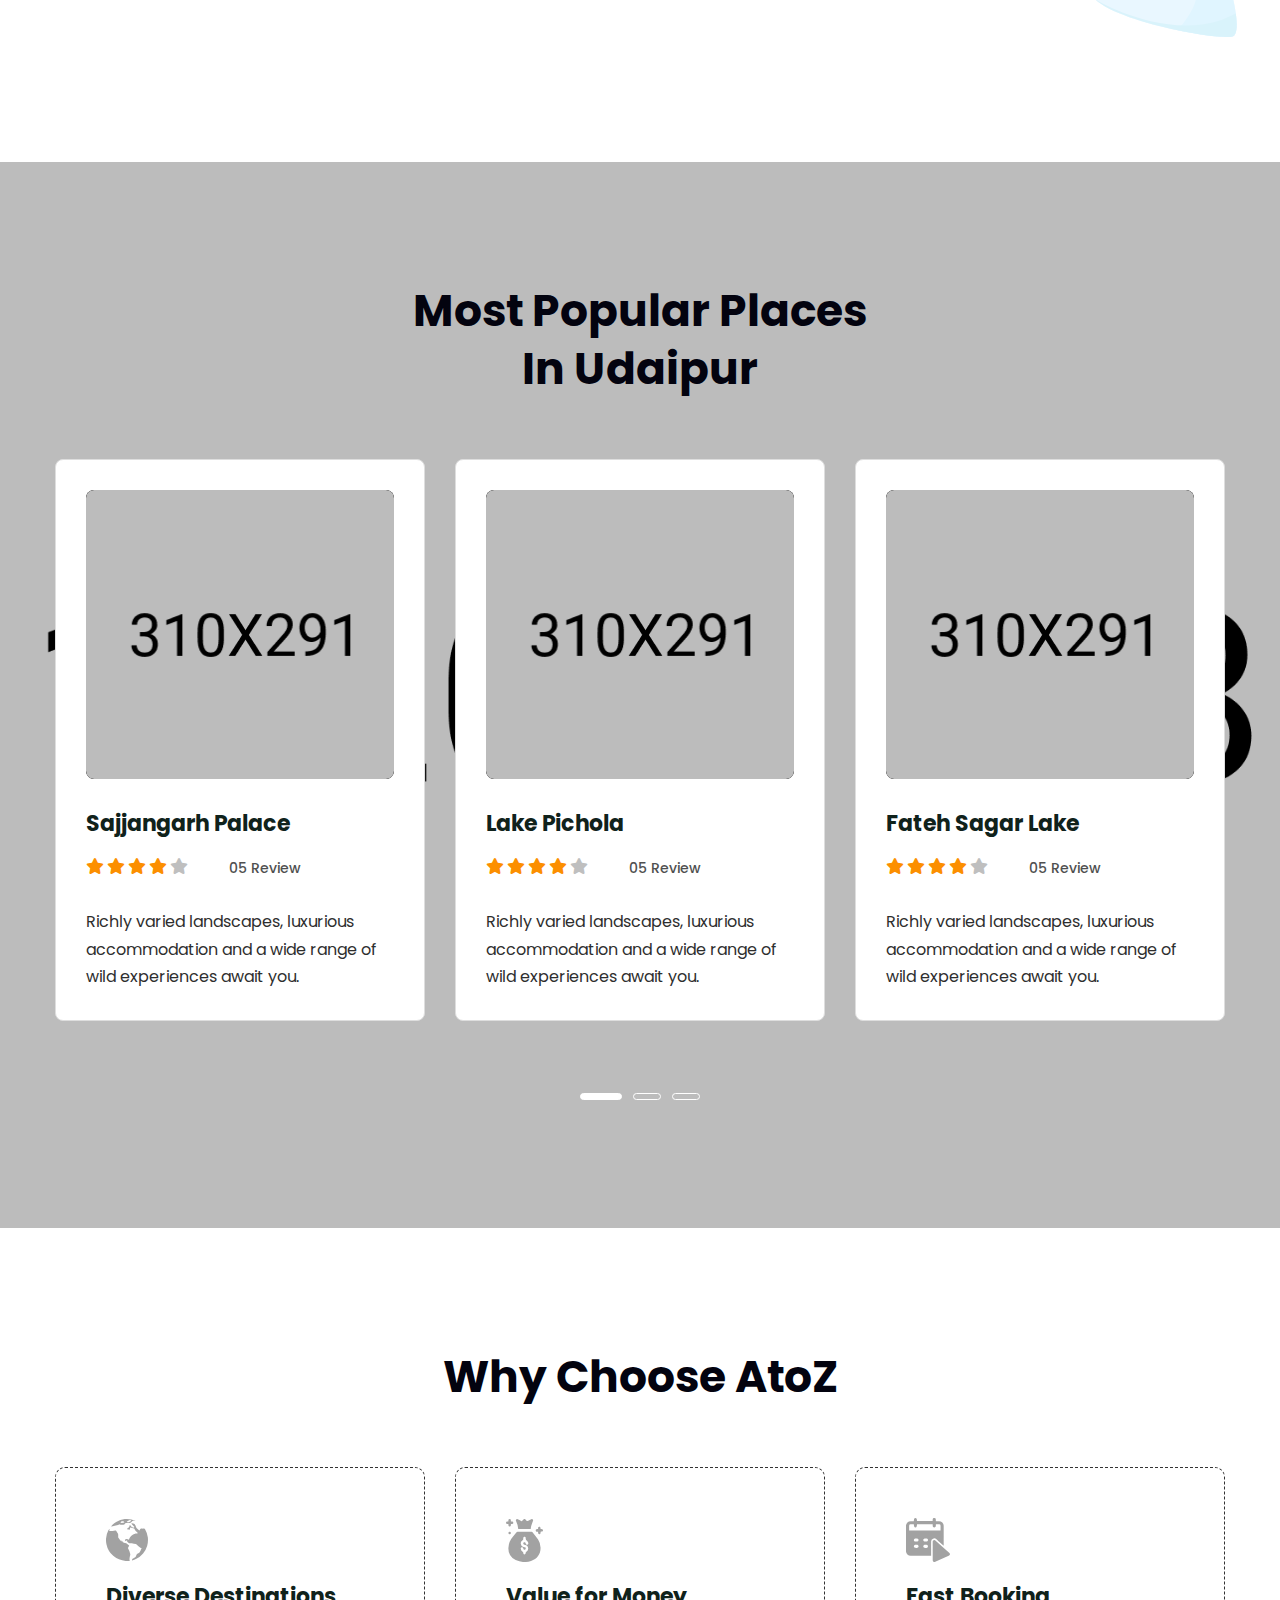
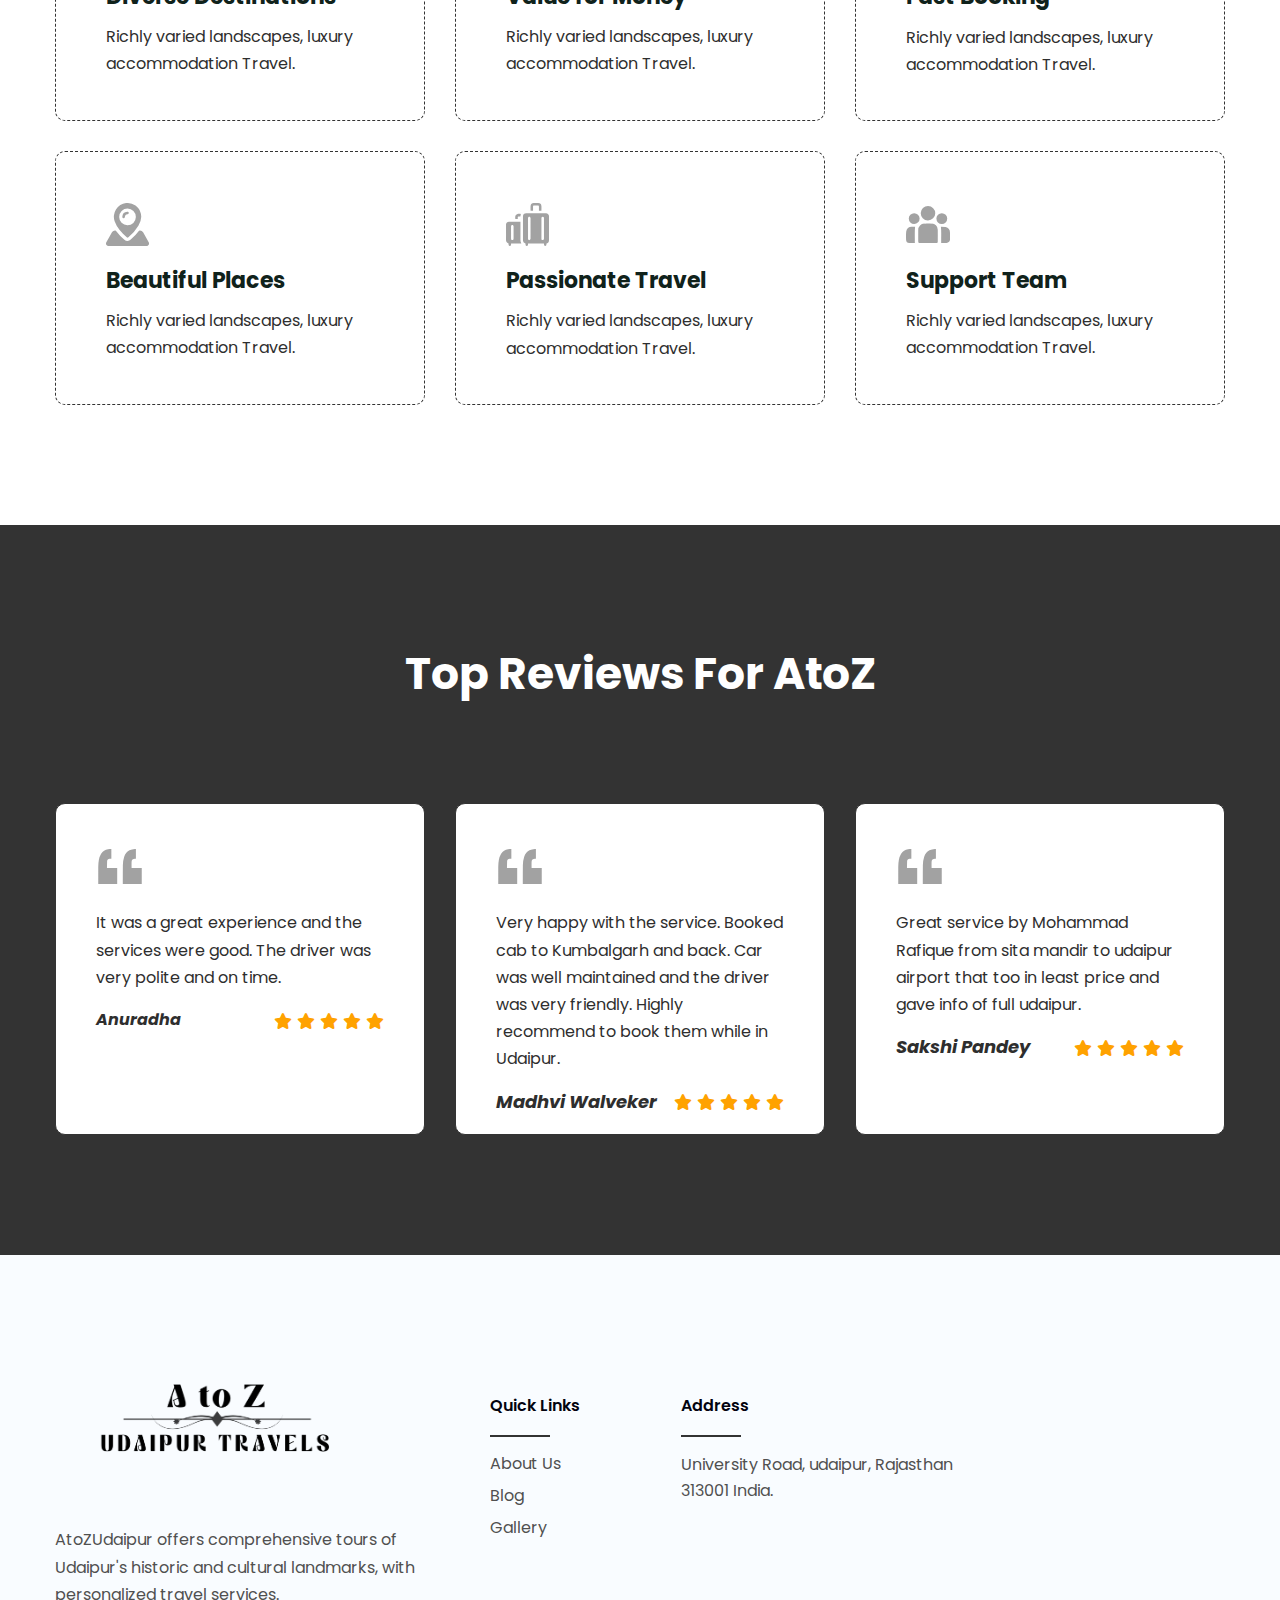
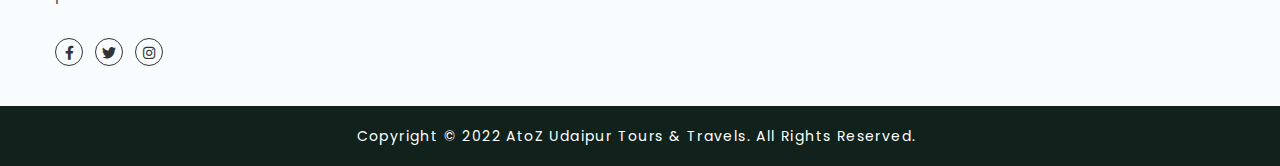
==== commit c03ca19e: "latest changes" ====
--- a/index.html
+++ b/index.html
@@ -35,17 +35,7 @@
                             <li><i class="icon fa fa-phone-circle"></i> <a href="tel:+11256326501">+91-9602283839</a></li>
                         </ul>
                     </div>
-                    <div class="top-right clearfix">
-                        <div class="lang-box">
-                            <div class="lang-btn clearfix"><span class="img far fa-globe-americas"></span><span class="txt">Eng</span><span class="icon far fa-angle-down"></span></div>
-                            <ul class="lang-list">
-                                <li><a href="#">Tur</a></li>
-                                <li><a href="#">Esp</a></li>
-                                <li><a href="#">Rus</a></li>
-                            </ul>
-                        </div>
-                        <div class="login"><i class="icon fa fa-user"></i> <a href="#">SIGN IN</a></div>
-                    </div>
+                    
                 </div>
             </div>
         </div>
@@ -78,7 +68,7 @@
                                         
                                         </ul> -->
                                     </li>
-                                    <li><a href="gallery.html">Gallery</a></li>
+                                    <!-- <li><a href="gallery.html">Gallery</a></li> -->
                                   
                                         <!-- <ul>
                                             <li><a href="packages.html">Packages 01</a></li>
@@ -839,12 +829,11 @@
                         <div class="footer-logo">
                             <div class="logo"><a href="index.html" title="Treker"><img src="images/resource/logo.png" alt="" title="Treker" style="padding-right:20%;"></a></div>
                         </div>
-                        <div class="footer-text">Treker was founded in 1991 by a group of safety-focused professionals who created The Wingman Standard for rigorously vetting air charter operators.</div>
+                        <div class="footer-text">AtoZUdaipur offers comprehensive tours of Udaipur's historic and cultural landmarks, with personalized travel services.</div>
                         <div class="social-links">
                             <ul class="clearfix">
                                 <li><a href="#"><i class="fab fa-facebook-f"></i></a></li>
                                 <li><a href="#"><i class="fab fa-twitter"></i></a></li>
-                                <li><a href="#"><i class="fab fa-youtube"></i></a></li>
                                 <li><a href="#"><i class="fab fa-instagram"></i></a></li>
                             </ul>
                         </div>
@@ -870,8 +859,8 @@
                                 <h6>Address</h6>
                                 <div class="info">
                                     <ul>
-                                        <li>Europe 45 Gloucester Road London DT1M 3BF <a href="tel:+44(0)2036715709">+44 (0)20 3671 5709</a></li>
-                                        <li>Europe 45 Gloucester Road London DT1M 3BF <a href="tel:+44(0)2036715709">+44 (0)20 3671 5709</a></li>
+                                        <li>University Road, udaipur, Rajasthan 313001 India.</li>
+                                       
                                     </ul>
                                 </div>
                             </div>
--- a/css/style.css
+++ b/css/style.css
@@ -5471,7 +5471,6 @@
   left: 0;
   bottom: -1px;
   width: 100%;
-  background: url(../images/background/banner-pattern.png) bottom center repeat-x;
   height: 39px;
   z-index: 1;
   background-repeat:repeat-x;
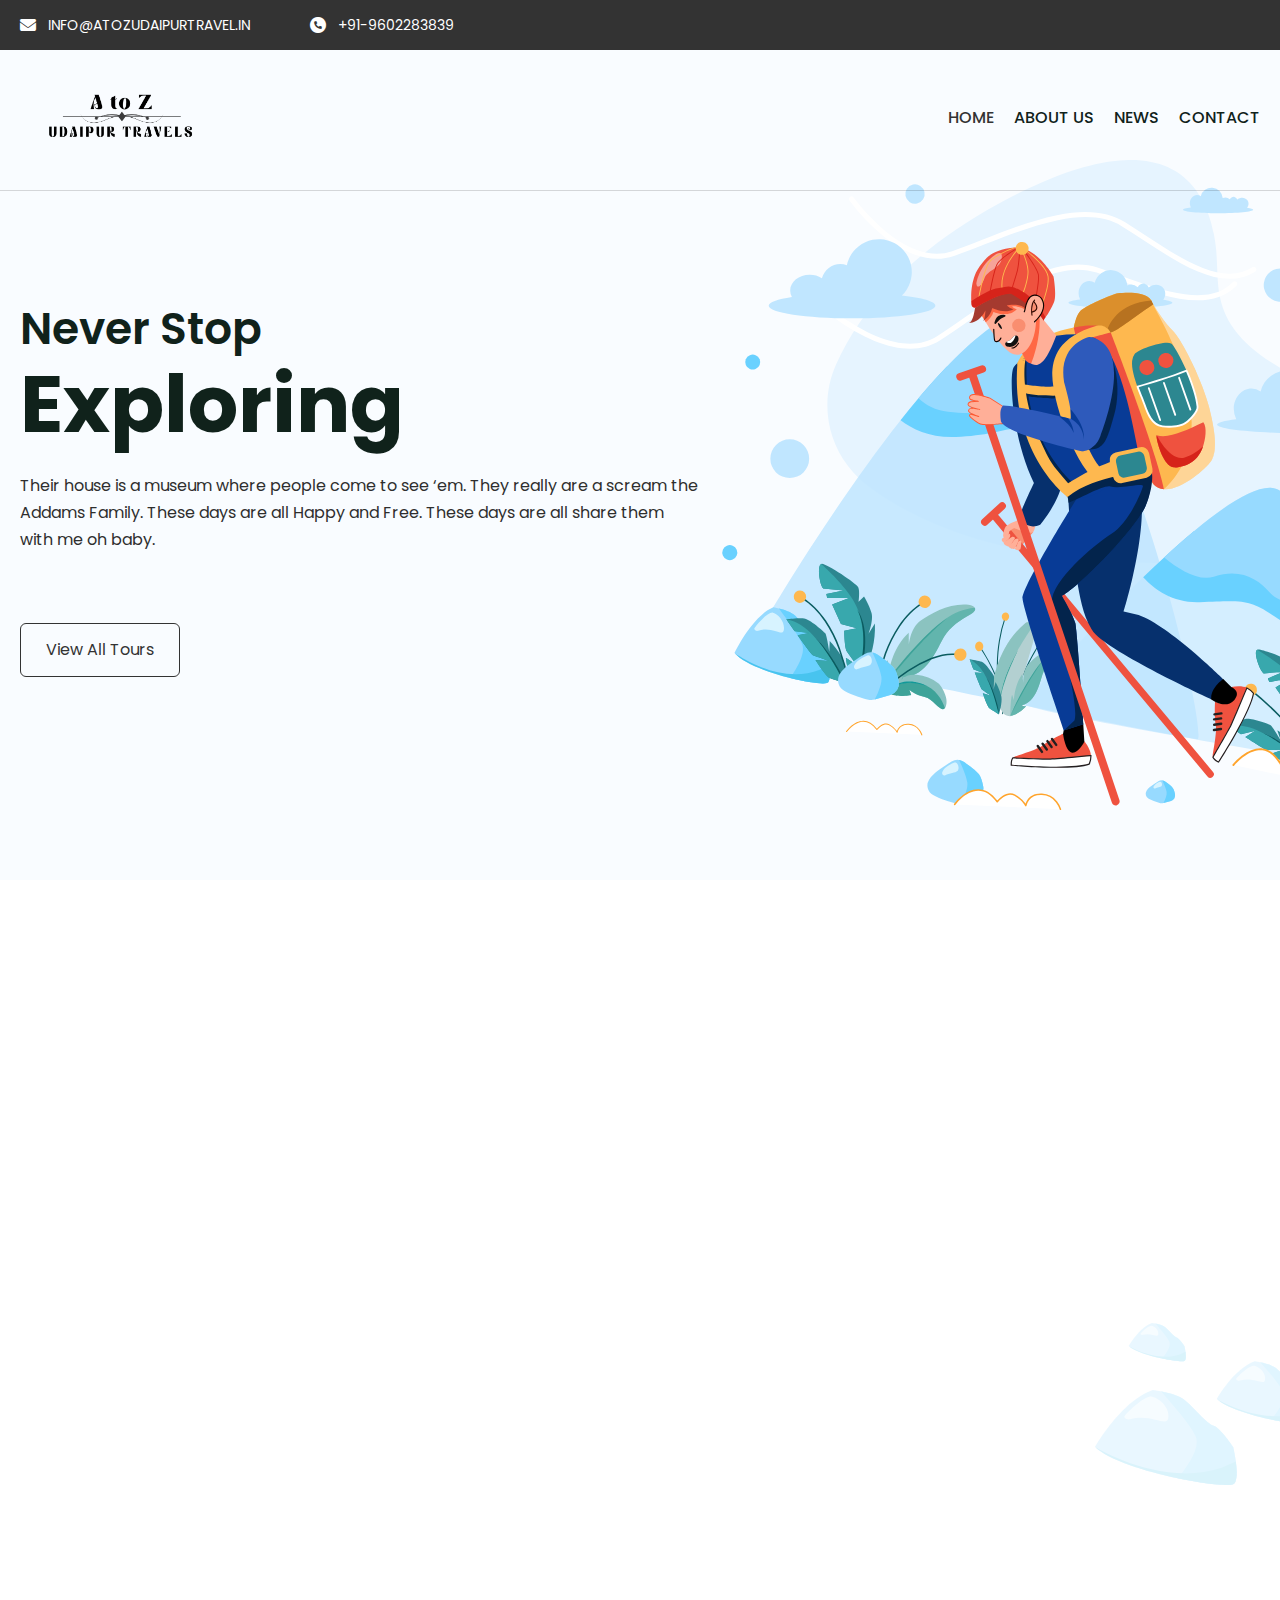
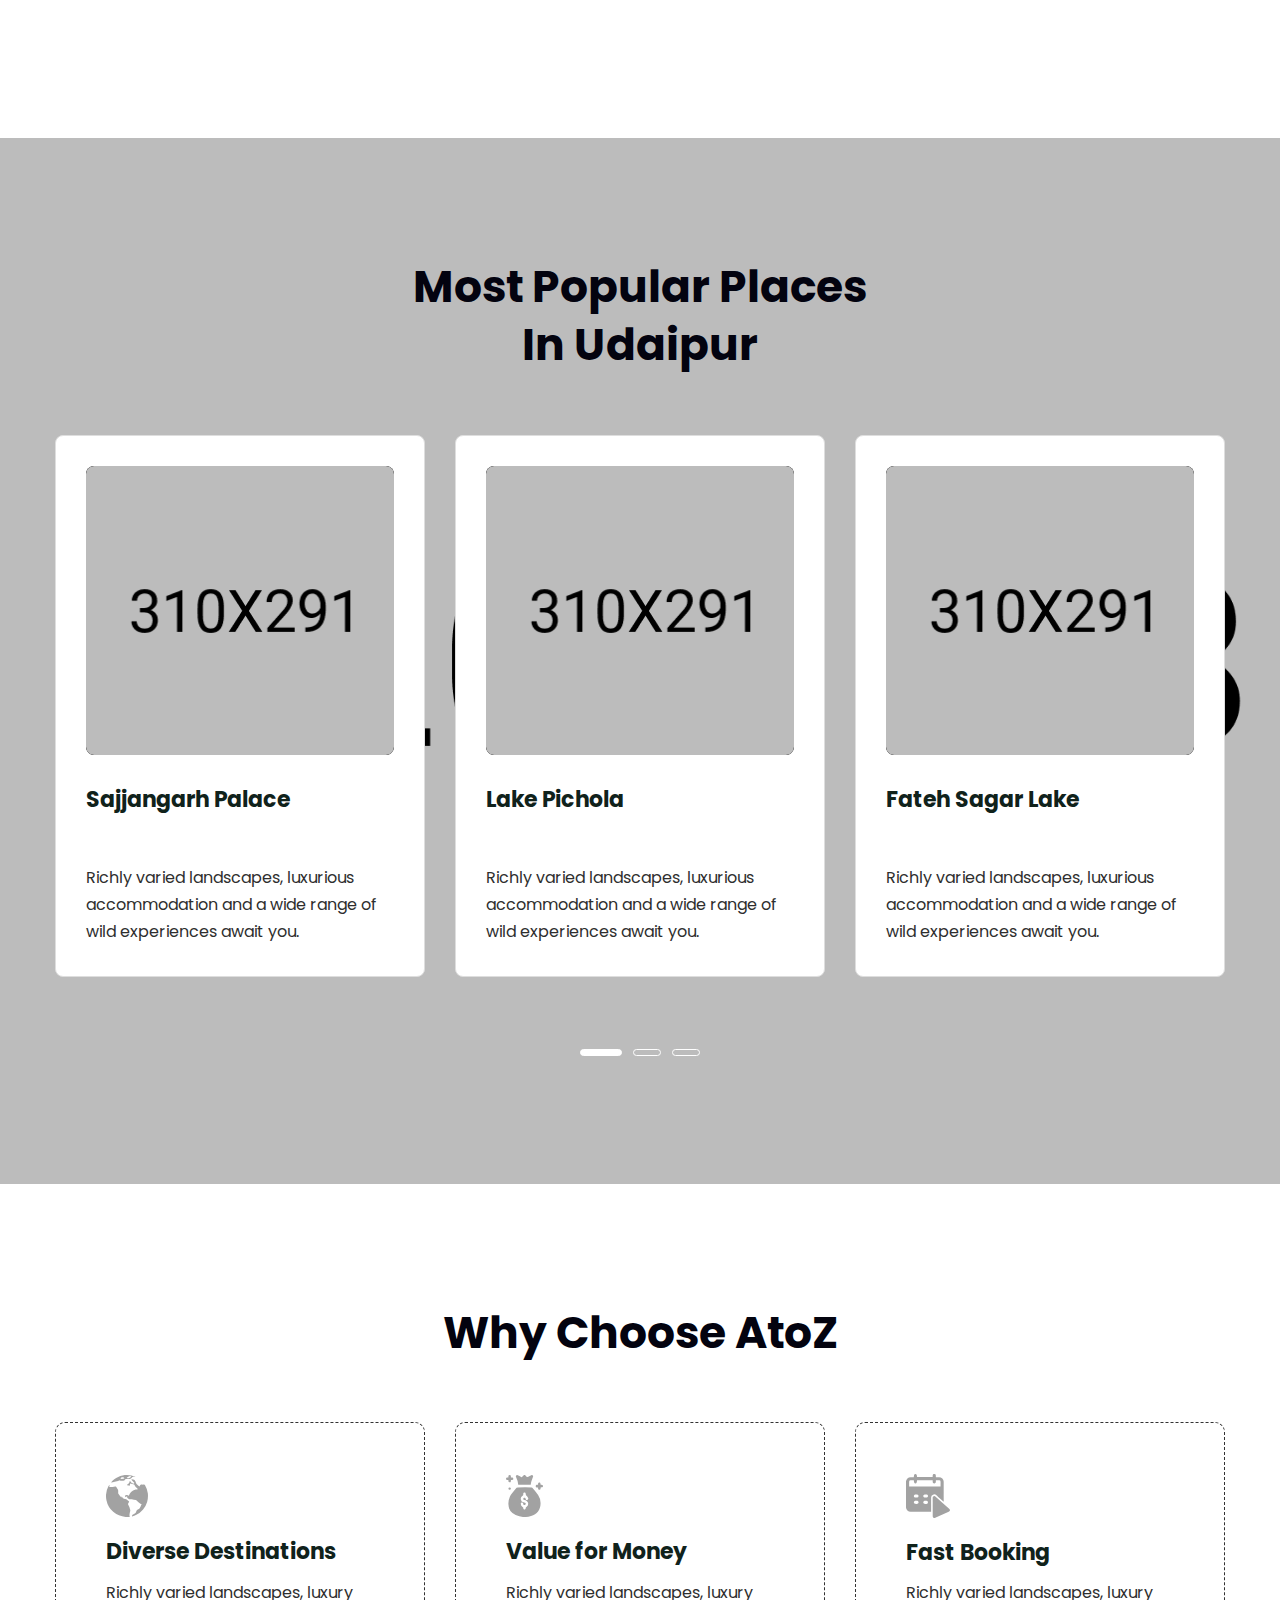
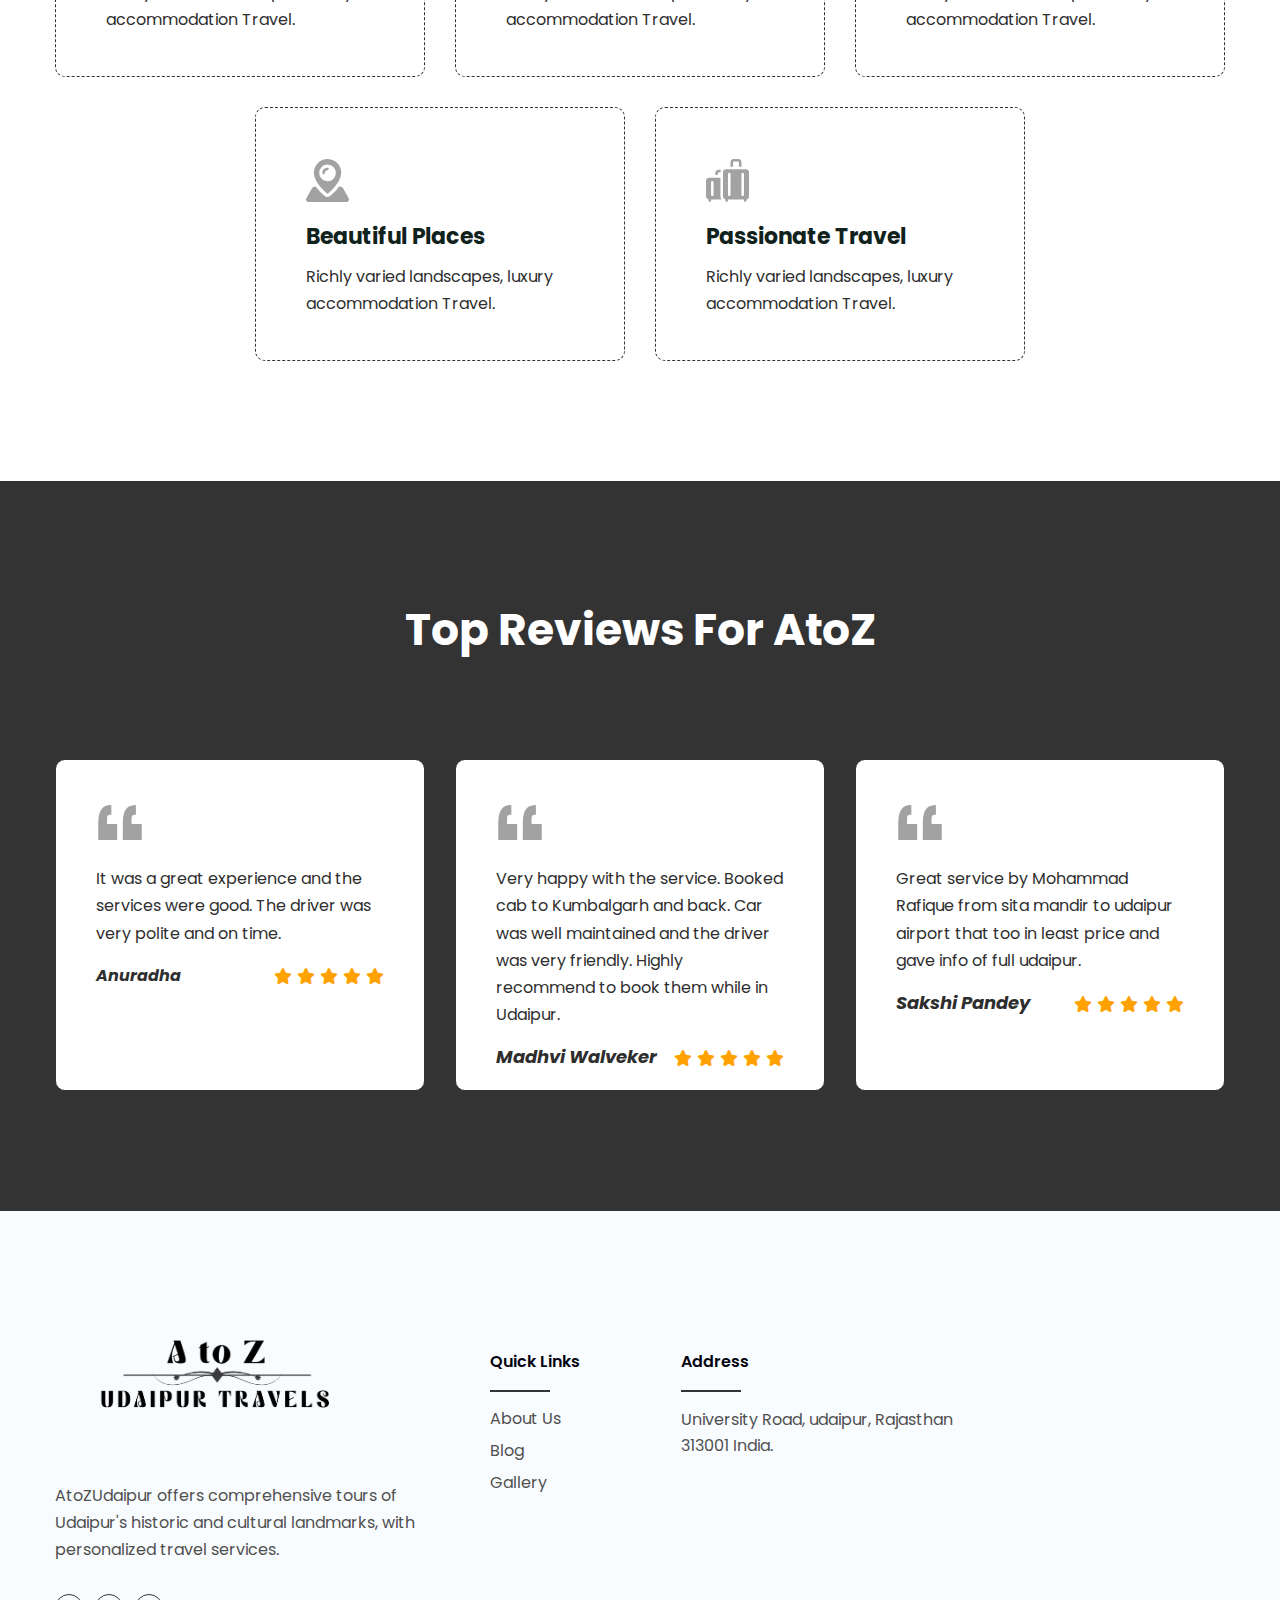
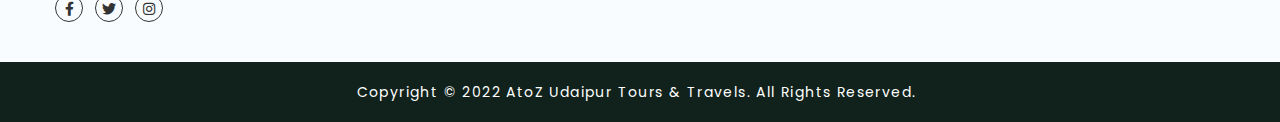
==== commit 4ec4cc7a: "minor changes in home and about us page" ====
--- a/index.html
+++ b/index.html
@@ -55,10 +55,7 @@
                             <nav class="main-menu">
                                 <ul class="navigation clearfix">
                                     <li class="current dropdown"><a href="index.html">Home</a>
-                                        <ul>
-                                            <li><a href="index.html">Home 01</a></li>
-                                            <li><a href="index-2.html">Home 02</a></li>
-                                        </ul>
+                                      
                                     </li>
                                     <li class="dropdown"><a href="about.html">About Us</a>
                                         <!-- <ul>
@@ -169,10 +166,7 @@
             <div class="side-menu">
                  <ul class="navigation clearfix">
                     <li class="current dropdown"><a href="index.html">Home</a>
-                        <ul>
-                            <li><a href="index.html">Home 01</a></li>
-                            <li><a href="index-2.html">Home 02</a></li>
-                        </ul>
+                       
                     </li>
                     <li class="dropdown"><a href="about.html">About Us</a>
                         <ul>
@@ -262,7 +256,7 @@
     <!--End Banner Section -->
 
     <!--About Us Section-->
-    <section class="about-us">
+    <section class="about-us" style="margin-bottom: 10%;">
         <div class="floated-icon right"><img src="images/resource/about-stone-right.svg" alt="" title=""></div>
         <div class="auto-container">
             <div class="row clearfix">
@@ -271,7 +265,7 @@
                     <div class="inner wow fadeInRight" data-wow-duration="1500ms" data-wow-delay="0ms">
                         <div class="title-box">
                             
-                            <h2><span style="">Rajasthan</span> Best Travel Agency</h2>
+                            <h2>Rajasthan's Best Travel Agency</h2>
                             <div class="text">Since 2014, we’ve helped more than 500,000 people of all ages enjoy the best outdoor experience of their lives. Whether it’s for one day or a two-week vacation, close to home or a foreign land.</div>
                         </div>
                         <div class="lower-box">
@@ -294,9 +288,7 @@
                         <div class="bg-image">
                             <img src="images/resource/about-vector-1.png" alt="" title="">
                         </div>
-                        <div class="image-box">
-                            <img src="images/resource/about-image-1.svg" alt="" title="">
-                        </div>
+                       
                     </div>
                 </div>
             </div>
@@ -321,10 +313,7 @@
                             </div>
                             <div class="lower-content">
                                 <h4><a href="packages.html">Sajjangarh Palace</a></h4>
-                                <div class="ratings clearfix">
-                                    <div class="stars"><i class="fa fa-star"></i><i class="fa fa-star"></i><i class="fa fa-star"></i><i class="fa fa-star"></i><i class="fa fa-star empty"></i></div>
-                                    <div class="rev"><a href="#">05 Review</a></div>
-                                </div>
+                                
                                 <div class="text">Richly varied landscapes, luxurious accommodation and a wide range of wild experiences await you. </div>
                             </div>
                             <!-- -->
@@ -340,10 +329,7 @@
                             </div>
                             <div class="lower-content">
                                 <h4><a href="packages.html">Lake Pichola</a></h4>
-                                <div class="ratings clearfix">
-                                    <div class="stars"><i class="fa fa-star"></i><i class="fa fa-star"></i><i class="fa fa-star"></i><i class="fa fa-star"></i><i class="fa fa-star empty"></i></div>
-                                    <div class="rev"><a href="packages.html">05 Review</a></div>
-                                </div>
+                               
                                 <div class="text">Richly varied landscapes, luxurious accommodation and a wide range of wild experiences await you. </div>
                             </div>
                            
@@ -359,10 +345,7 @@
                             </div>
                             <div class="lower-content">
                                 <h4><a href="#">Fateh Sagar Lake</a></h4>
-                                <div class="ratings clearfix">
-                                    <div class="stars"><i class="fa fa-star"></i><i class="fa fa-star"></i><i class="fa fa-star"></i><i class="fa fa-star"></i><i class="fa fa-star empty"></i></div>
-                                    <div class="rev"><a href="packages.html">05 Review</a></div>
-                                </div>
+                               
                                 <div class="text">Richly varied landscapes, luxurious accommodation and a wide range of wild experiences await you. </div>
                             </div>
                            
@@ -378,10 +361,7 @@
                             </div>
                             <div class="lower-content">
                                 <h4><a href="packages.html">Jagmandir</a></h4>
-                                <div class="ratings clearfix">
-                                    <div class="stars"><i class="fa fa-star"></i><i class="fa fa-star"></i><i class="fa fa-star"></i><i class="fa fa-star"></i><i class="fa fa-star empty"></i></div>
-                                    <div class="rev"><a href="#">05 Review</a></div>
-                                </div>
+                                
                                 <div class="text">Richly varied landscapes, luxurious accommodation and a wide range of wild experiences await you. </div>
                             </div>
                           
@@ -397,10 +377,7 @@
                             </div>
                             <div class="lower-content">
                                 <h4><a href="packages.html">Saheliyon Ki Bari</a></h4>
-                                <div class="ratings clearfix">
-                                    <div class="stars"><i class="fa fa-star"></i><i class="fa fa-star"></i><i class="fa fa-star"></i><i class="fa fa-star"></i><i class="fa fa-star empty"></i></div>
-                                    <div class="rev"><a href="packages.html">05 Review</a></div>
-                                </div>
+                               
                                 <div class="text">Richly varied landscapes, luxurious accommodation and a wide range of wild experiences await you. </div>
                             </div>
                           
@@ -416,10 +393,7 @@
                             </div>
                             <div class="lower-content">
                                 <h4><a href="#">Doodh Talai</a></h4>
-                                <div class="ratings clearfix">
-                                    <div class="stars"><i class="fa fa-star"></i><i class="fa fa-star"></i><i class="fa fa-star"></i><i class="fa fa-star"></i><i class="fa fa-star empty"></i></div>
-                                    <div class="rev"><a href="packages.html">05 Review</a></div>
-                                </div>
+                               
                                 <div class="text">Richly varied landscapes, luxurious accommodation and a wide range of wild experiences await you. </div>
                             </div>
                            
@@ -435,10 +409,7 @@
                             </div>
                             <div class="lower-content">
                                 <h4><a href="packages.html">City Palace</a></h4>
-                                <div class="ratings clearfix">
-                                    <div class="stars"><i class="fa fa-star"></i><i class="fa fa-star"></i><i class="fa fa-star"></i><i class="fa fa-star"></i><i class="fa fa-star empty"></i></div>
-                                    <div class="rev"><a href="#">05 Review</a></div>
-                                </div>
+                                
                                 <div class="text">Richly varied landscapes, luxurious accommodation and a wide range of wild experiences await you. </div>
                             </div>
                            
@@ -454,10 +425,7 @@
                             </div>
                             <div class="lower-content">
                                 <h4><a href="packages.html">Gangaur ghat</a></h4>
-                                <div class="ratings clearfix">
-                                    <div class="stars"><i class="fa fa-star"></i><i class="fa fa-star"></i><i class="fa fa-star"></i><i class="fa fa-star"></i><i class="fa fa-star empty"></i></div>
-                                    <div class="rev"><a href="packages.html">05 Review</a></div>
-                                </div>
+                               
                                 <div class="text">Richly varied landscapes, luxurious accommodation and a wide range of wild experiences await you. </div>
                             </div>
                            
@@ -473,10 +441,7 @@
                             </div>
                             <div class="lower-content">
                                 <h4><a href="#">sukhadiya circle</a></h4>
-                                <div class="ratings clearfix">
-                                    <div class="stars"><i class="fa fa-star"></i><i class="fa fa-star"></i><i class="fa fa-star"></i><i class="fa fa-star"></i><i class="fa fa-star empty"></i></div>
-                                    <div class="rev"><a href="packages.html">05 Review</a></div>
-                                </div>
+                               
                                 <div class="text">Richly varied landscapes, luxurious accommodation and a wide range of wild experiences await you. </div>
                             </div>
                           
@@ -498,7 +463,7 @@
         </div>
 
         <div class="content-box">
-            <div class="row clearfix">
+            <div class="row clearfix justify-content-center">
                 <div class="why-block-two col-xl-4 col-lg-4 col-md-6 col-sm-12">
                     <div class="inner-box">
                         <div class="icon-box"><img src="images/resource/icon-1.svg" alt="" style="filter: grayscale(100%);"></div>
@@ -534,13 +499,7 @@
                         <div class="text">Richly varied landscapes, luxury accommodation Travel.</div>
                     </div>
                 </div>
-                <div class="why-block-two col-xl-4 col-lg-4 col-md-6 col-sm-12">
-                    <div class="inner-box">
-                        <div class="icon-box"><img src="images/resource/icon-5.svg" alt="" style="filter: grayscale(100%);"></div>
-                        <h4>Support Team</h4>
-                        <div class="text">Richly varied landscapes, luxury accommodation Travel.</div>
-                    </div>
-                </div>
+               
             </div>
         </div>
     </div>
--- a/css/style.css
+++ b/css/style.css
@@ -12458,4 +12458,4 @@
 
 .ui-datepicker td span, .ui-datepicker td a{
 	text-align:center;
-}+}
